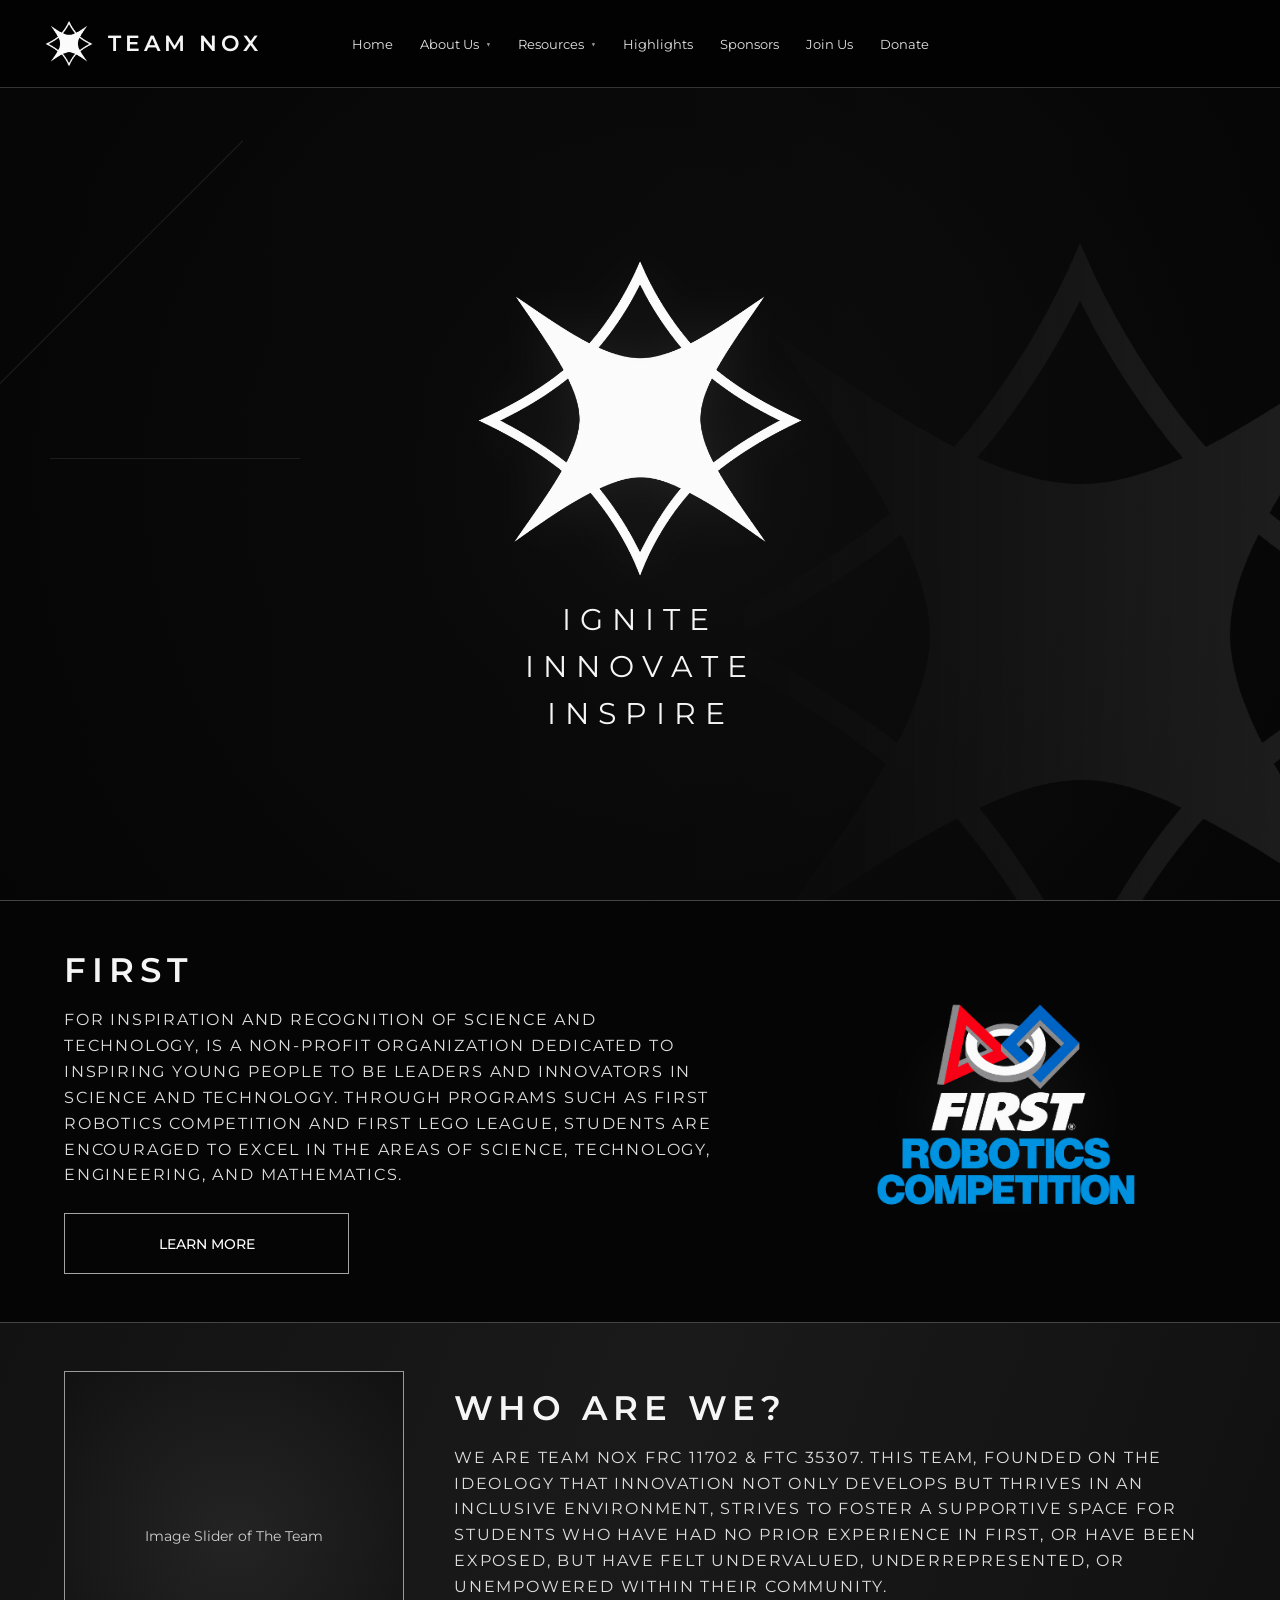
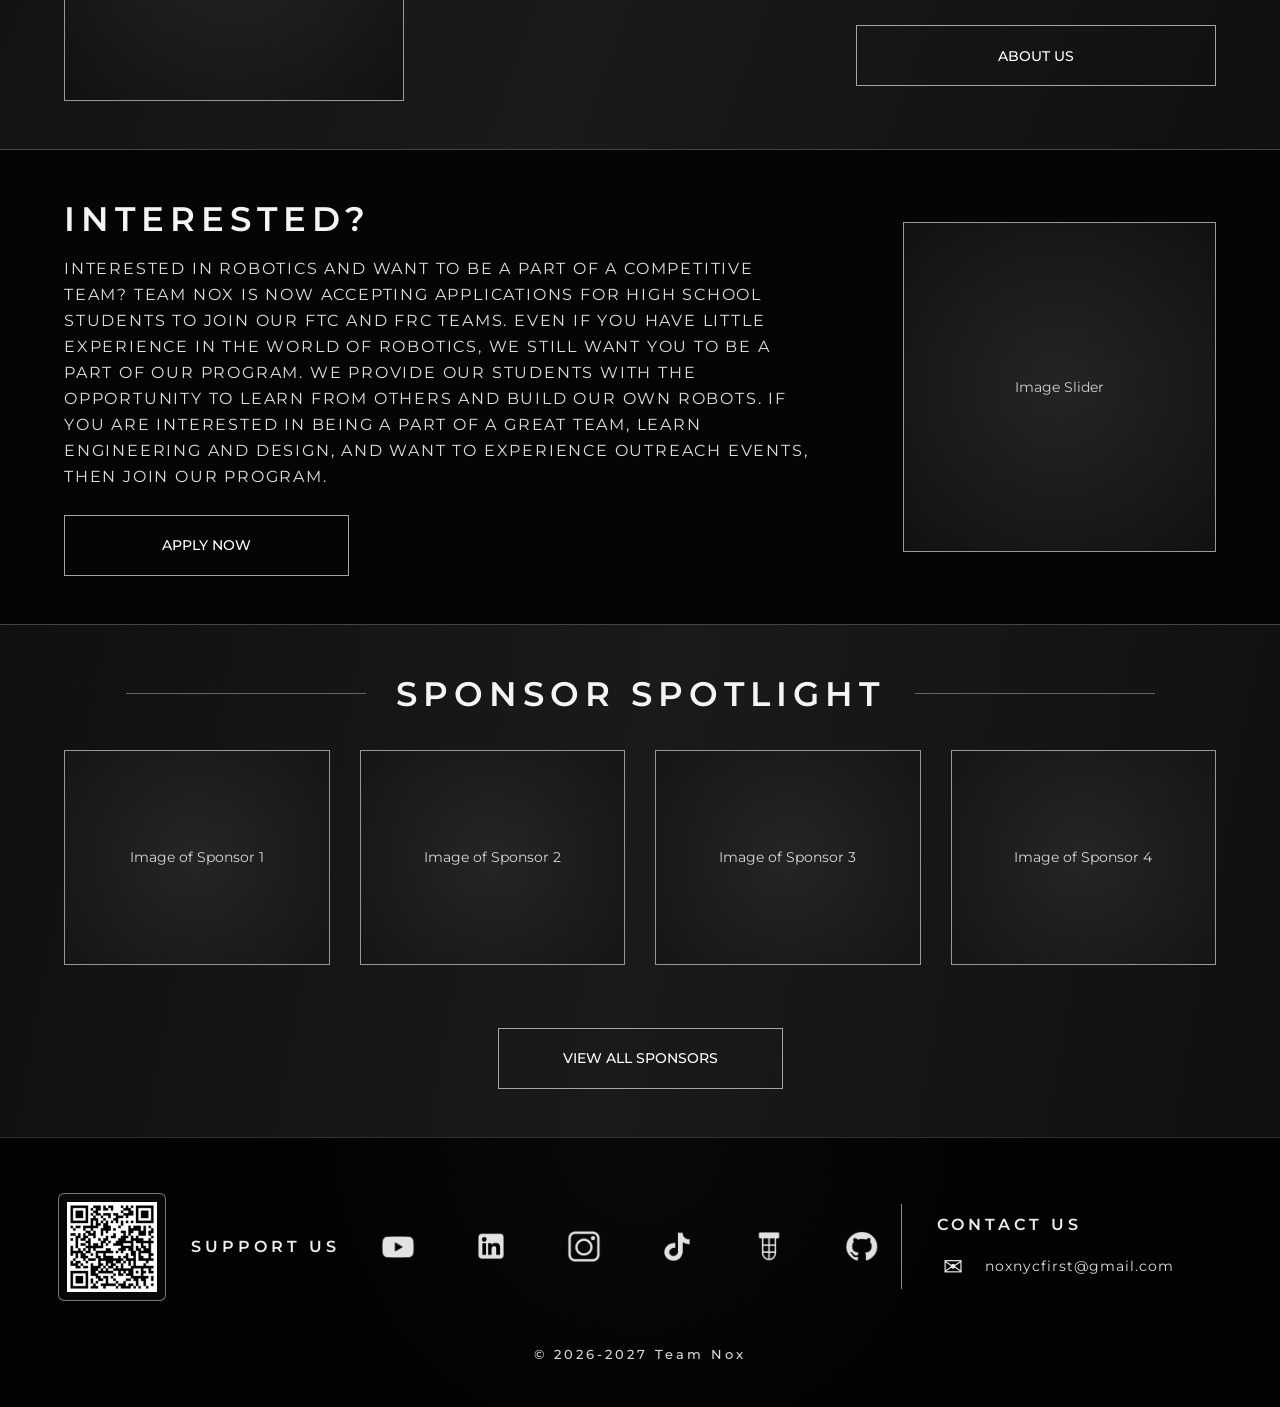
==== index.html @ bfe7b418 "Our Story Page added" ====
<!DOCTYPE html>
<html lang="en">

<head>

  <meta charset="UTF-8">

  <meta
    name="viewport"
    content="width=device-width, initial-scale=1.0"
  >

  <title>Team Nox</title>


  <!-- =========================
       FONT
  ========================== -->

  <link
    rel="preconnect"
    href="https://fonts.googleapis.com"
  >

  <link
    rel="preconnect"
    href="https://fonts.gstatic.com"
    crossorigin
  >

  <link
    href="https://fonts.googleapis.com/css2?family=Montserrat:wght@300;400;500;600;700&display=swap"
    rel="stylesheet"
  >


  <!-- =========================
       CSS
  ========================== -->

  <link
    rel="stylesheet"
    href="style.css"
  >

</head>


<body>


  <!-- =====================================================
       NAVBAR
  ====================================================== -->

  <header class="navbar">

    <a
      href="index.html"
      class="brand"
    >

      <img
        src="image/Nox Transparent Logo.png"
        alt="Team Nox Logo"
        class="nav-logo"
      >

      <span class="brand-name">
        TEAM NOX
      </span>

    </a>


    <nav class="nav-links">


      <a href="index.html">
        Home
      </a>


      <!-- ABOUT US -->

      <div class="nav-dropdown">

        <button
          class="dropdown-button"
          type="button"
        >

          About Us

          <span class="arrow">
            ▼
          </span>

        </button>


        <div class="dropdown-menu">

          <a href="About Us/founders.html">
            Meet the Founders
          </a>

          <a href="About Us/mentors.html">
            Meet the Mentors
          </a>

          <a href="About Us/story.html">
            Our Story
          </a>

          <a href="About Us/programs.html">
            Our Programs
          </a>

          <a href="About Us/divisions.html">
            Divisions
          </a>

        </div>

      </div>


      <!-- RESOURCES -->

      <div class="nav-dropdown">

        <button
          class="dropdown-button"
          type="button"
        >

          Resources

          <span class="arrow">
            ▼
          </span>

        </button>


        <div class="dropdown-menu">

          <a href="Resources/grant-tracker.html">
            Grant Tracker
          </a>

          <a href="Resources/sponsor-packet.html">
            Sponsor Packet
          </a>

          <a href="Resources/team-handbook.html">
            Team Handbook
          </a>

          <a href="Resources/team-forms.html">
            Team Forms
          </a>

          <a href="Resources/calendar.html">
            Calendar
          </a>

        </div>

      </div>


      <a href="#highlights">
        Highlights
      </a>

      <a href="Sponsor/sponsor.html">
        Sponsors
      </a>

      <a href="#join">
        Join Us
      </a>

      <a href="#donate">
        Donate
      </a>

    </nav>


    <div class="nav-spacer"></div>

  </header>



  <!-- =====================================================
       HERO
  ====================================================== -->

  <section class="hero">

    <div
      class="hero-lines hero-lines-left"
    ></div>


    <div class="hero-center">

      <img
        src="image/Nox Transparent Logo.png"
        alt="Team NOX"
        class="hero-logo"
      >


      <div class="hero-text">

        <span>
          IGNITE
        </span>

        <span>
          INNOVATE
        </span>

        <span>
          INSPIRE
        </span>

      </div>

    </div>


    <img
      src="image/Nox Transparent Logo.png"
      alt=""
      class="hero-watermark"
    >

  </section>



  <!-- =====================================================
       FIRST
  ====================================================== -->

  <section
    class="section first-section"
    id="resources"
  >

    <div class="section-inner">

      <div class="first-grid">


        <div class="section-content">

          <h2 class="section-title">
            FIRST
          </h2>


          <p class="section-copy">

            FOR INSPIRATION AND RECOGNITION OF SCIENCE AND TECHNOLOGY,
            IS A NON-PROFIT ORGANIZATION DEDICATED TO INSPIRING YOUNG
            PEOPLE TO BE LEADERS AND INNOVATORS IN SCIENCE AND TECHNOLOGY.
            THROUGH PROGRAMS SUCH AS FIRST ROBOTICS COMPETITION AND FIRST
            LEGO LEAGUE, STUDENTS ARE ENCOURAGED TO EXCEL IN THE AREAS OF
            SCIENCE, TECHNOLOGY, ENGINEERING, AND MATHEMATICS.

          </p>


          <a
            href="https://www.firstinspires.org"
            class="outline-button"
            target="_blank"
            rel="noopener noreferrer"
          >
            LEARN MORE
          </a>

        </div>


        <div class="first-logo-slideshow">

          <img
            src="image/FRC.png"
            alt="FIRST Robotics Competition"
            class="first-slide active"
          >

          <img
            src="image/FTC.png"
            alt="FIRST Tech Challenge"
            class="first-slide"
          >

        </div>


      </div>

    </div>

  </section>



  <!-- =====================================================
       WHO ARE WE
  ====================================================== -->

  <section
    class="section who-section"
    id="about"
  >

    <div class="section-inner">

      <div class="who-grid">


        <div class="image-placeholder">

          <span>
            Image Slider of The Team
          </span>

        </div>


        <div class="who-content">

          <h2 class="section-title">
            WHO ARE WE?
          </h2>


          <p class="section-copy">

            WE ARE TEAM NOX FRC 11702 & FTC 35307. THIS TEAM,
            FOUNDED ON THE IDEOLOGY THAT INNOVATION NOT ONLY DEVELOPS
            BUT THRIVES IN AN INCLUSIVE ENVIRONMENT, STRIVES TO FOSTER
            A SUPPORTIVE SPACE FOR STUDENTS WHO HAVE HAD NO PRIOR
            EXPERIENCE IN FIRST, OR HAVE BEEN EXPOSED, BUT HAVE FELT
            UNDERVALUED, UNDERREPRESENTED, OR UNEMPOWERED WITHIN THEIR
            COMMUNITY.

          </p>


          <a
            href="About Us/story.html"
            class="outline-button about-button"
          >
            ABOUT US
          </a>

        </div>


      </div>

    </div>

  </section>



  <!-- =====================================================
       INTERESTED
  ====================================================== -->

  <section
    class="section interested-section"
    id="join"
  >

    <div class="section-inner">

      <div class="interested-grid">


        <div class="interested-content">

          <h2 class="section-title">
            INTERESTED?
          </h2>


          <p class="section-copy">

            INTERESTED IN ROBOTICS AND WANT TO BE A PART OF A
            COMPETITIVE TEAM? TEAM NOX IS NOW ACCEPTING APPLICATIONS
            FOR HIGH SCHOOL STUDENTS TO JOIN OUR FTC AND FRC TEAMS.
            EVEN IF YOU HAVE LITTLE EXPERIENCE IN THE WORLD OF
            ROBOTICS, WE STILL WANT YOU TO BE A PART OF OUR PROGRAM.
            WE PROVIDE OUR STUDENTS WITH THE OPPORTUNITY TO LEARN FROM
            OTHERS AND BUILD OUR OWN ROBOTS. IF YOU ARE INTERESTED IN
            BEING A PART OF A GREAT TEAM, LEARN ENGINEERING AND DESIGN,
            AND WANT TO EXPERIENCE OUTREACH EVENTS, THEN JOIN OUR
            PROGRAM.

          </p>


          <a
  href="https://forms.gle/ervGAU6oZejsxP3p8"
  class="outline-button"
  target="_blank"
  rel="noopener noreferrer"
>
  APPLY NOW
</a>

        </div>


        <div class="image-placeholder">

          <span>
            Image Slider
          </span>

        </div>


      </div>

    </div>

  </section>



  <!-- =====================================================
       SPONSOR SPOTLIGHT
  ====================================================== -->

  <section
    class="section sponsors"
    id="sponsors"
  >

    <div class="section-inner">


      <div class="sponsor-heading">

        <span class="sponsor-line"></span>

        <h2>
          SPONSOR SPOTLIGHT
        </h2>

        <span class="sponsor-line"></span>

      </div>


      <div class="sponsor-grid">

        <div class="sponsor-card">
          Image of Sponsor 1
        </div>

        <div class="sponsor-card">
          Image of Sponsor 2
        </div>

        <div class="sponsor-card">
          Image of Sponsor 3
        </div>

        <div class="sponsor-card">
          Image of Sponsor 4
        </div>

      </div>


      <div
        style="
          display: flex;
          justify-content: center;
          margin-top: 38px;
        "
      >

        <a
          href="Sponsor/sponsor.html"
          class="outline-button"
        >
          VIEW ALL SPONSORS
        </a>

      </div>


    </div>

  </section>



  <!-- =====================================================
       FOOTER
  ====================================================== -->

  <footer class="site-footer">

    <div class="footer-main">


      <!-- SUPPORT US -->

      <div class="footer-support">

        <div class="footer-qr">

          <img
            src="image/SupportQR.png"
            alt="Support Team Nox QR Code"
          >

        </div>

        <span>
          SUPPORT US
        </span>

      </div>


      <!-- SOCIAL MEDIA -->

      <div class="footer-socials">

        <a
          href="https://www.youtube.com/@Nox11702"
          target="_blank"
          rel="noopener noreferrer"
          aria-label="YouTube"
        >
          <img
            src="image/Youtube.png"
            alt="YouTube"
          >
        </a>


        <a
          href="https://www.linkedin.com/company/team-nox/"
          target="_blank"
          rel="noopener noreferrer"
          aria-label="LinkedIn"
        >
          <img
            src="image/Linkedin.png"
            alt="LinkedIn"
          >
        </a>


        <a
          href="https://www.instagram.com/nox11702"
          target="_blank"
          rel="noopener noreferrer"
          aria-label="Instagram"
        >
          <img
            src="image/Instagram.png"
            alt="Instagram"
          >
        </a>


        <a
          href="https://www.tiktok.com/@teamnox11702"
          target="_blank"
          rel="noopener noreferrer"
          aria-label="TikTok"
        >
          <img
            src="image/TikTok.png"
            alt="TikTok"
          >
        </a>


        <a
          href="https://www.thebluealliance.com/"
          target="_blank"
          rel="noopener noreferrer"
          aria-label="The Blue Alliance"
        >
          <img
            src="image/TBA.png"
            alt="The Blue Alliance"
          >
        </a>


        <a
          href="https://github.com/Nox11702"
          target="_blank"
          rel="noopener noreferrer"
          aria-label="GitHub"
        >
          <img
            src="image/Github.png"
            alt="GitHub"
          >
        </a>

      </div>


      <!-- CONTACT -->

      <div class="footer-contact">

        <div class="footer-contact-line"></div>


        <div class="footer-contact-content">

          <h3>
            CONTACT US
          </h3>


          <a
            href="mailto:noxnycfirst@gmail.com"
          >

            <span class="footer-mail-icon">
              ✉
            </span>

            <span>
              noxnycfirst@gmail.com
            </span>

          </a>

        </div>

      </div>


    </div>


    <div class="footer-copyright">
      © 2026-2027 Team Nox
    </div>

  </footer>



  <!-- =====================================================
       JAVASCRIPT
  ====================================================== -->

  <script src="script.js"></script>


  <script>

    /* ==========================================
       FRC / FTC LOGO SLIDESHOW
    ========================================== */

    const firstSlides =
      document.querySelectorAll(
        ".first-slide"
      );

    let firstSlideIndex = 0;


    if (
      firstSlides.length > 1
    ) {

      setInterval(() => {

        firstSlides[
          firstSlideIndex
        ].classList.remove(
          "active"
        );


        firstSlideIndex =
          (
            firstSlideIndex + 1
          )
          %
          firstSlides.length;


        firstSlides[
          firstSlideIndex
        ].classList.add(
          "active"
        );

      }, 3000);

    }

  </script>


</body>

</html>
---- style.css ----
/* =========================================================
   GLOBAL
========================================================= */

* {
  margin: 0;
  padding: 0;
  box-sizing: border-box;
}

html {
  scroll-behavior: smooth;
}

body {
  background: #050505;
  color: #f5f5f5;
  font-family: "Montserrat", sans-serif;
  overflow-x: hidden;
}

a {
  color: inherit;
  text-decoration: none;
}

img {
  display: block;
  max-width: 100%;
}

:root {
  --black: #050505;
  --black-soft: #090909;
  --dark: #101010;
  --dark-gray: #171717;
  --gray: #2b2b2b;
  --gray-light: #9c9c9c;
  --border: #5b5b5b;
  --white: #f5f5f5;
}


/* =========================================================
   NAVBAR
========================================================= */

.navbar {
  width: 100%;
  height: 88px;

  display: grid;
  grid-template-columns: 1fr auto 1fr;

  align-items: center;

  padding: 0 45px;

  background: rgba(3, 3, 3, 0.96);

  border-bottom: 1px solid #343434;

  position: sticky;
  top: 0;

  z-index: 1000;

  backdrop-filter: blur(14px);
  -webkit-backdrop-filter: blur(14px);
}


/* Logo + Team NOX */

.brand {
  justify-self: start;

  display: flex;
  align-items: center;

  gap: 15px;
}

.nav-logo {
  width: 48px;
  height: 48px;

  object-fit: contain;
}

.brand-name {
  font-size: 22px;

  font-weight: 600;

  letter-spacing: 4px;

  white-space: nowrap;
}


/* Navigation */

.nav-links {
  justify-self: center;

  display: flex;
  align-items: center;
  justify-content: center;

  gap: 27px;

  height: 100%;
}

.nav-links > a {
  color: #e4e4e4;

  font-size: 13px;

  font-weight: 400;

  position: relative;

  white-space: nowrap;

  transition: color 0.25s ease;
}

.nav-links > a::after {
  content: "";

  position: absolute;

  left: 0;
  bottom: -9px;

  width: 0;
  height: 1px;

  background: #ffffff;

  transition: width 0.25s ease;
}

.nav-links > a:hover {
  color: #ffffff;
}

.nav-links > a:hover::after {
  width: 100%;
}

.arrow {
  margin-left: 3px;

  color: #999;

  font-size: 8px;

  display: inline-block;

  transition: transform 0.2s ease;
}


/* Keeps navbar centered */

.nav-spacer {
  justify-self: end;

  width: 180px;
}


/* =========================================================
   NAVBAR DROPDOWNS
========================================================= */

.nav-dropdown {
  height: 100%;

  position: relative;

  display: flex;
  align-items: center;
}

.dropdown-button {
  height: 100%;

  padding: 0;

  position: relative;

  display: flex;
  align-items: center;

  gap: 4px;

  border: none;

  background: none;

  color: #e4e4e4;

  font-family: "Montserrat", sans-serif;

  font-size: 13px;

  font-weight: 400;

  white-space: nowrap;

  cursor: pointer;

  transition: color 0.25s ease;
}

.dropdown-button::after {
  content: "";

  position: absolute;

  left: 0;
  bottom: 25px;

  width: 0;
  height: 1px;

  background: #ffffff;

  transition: width 0.25s ease;
}

.nav-dropdown:hover .dropdown-button {
  color: #ffffff;
}

.nav-dropdown:hover .dropdown-button::after {
  width: 100%;
}


/* Dropdown menu */

.dropdown-menu {
  min-width: 225px;

  padding: 8px;

  position: absolute;

  left: 50%;
  top: 100%;

  transform: translateX(-50%);

  opacity: 0;
  visibility: hidden;

  pointer-events: none;

  z-index: 3000;

  border:
    1px solid
    rgba(255, 255, 255, 0.13);

  background:
    rgba(7, 7, 7, 0.98);

  box-shadow:
    0 18px 45px
    rgba(0, 0, 0, 0.6);

  backdrop-filter: blur(16px);
  -webkit-backdrop-filter: blur(16px);

  transition:
    opacity 0.18s ease,
    visibility 0.18s ease;
}


/* Invisible hover bridge */

.dropdown-menu::before {
  content: "";

  position: absolute;

  left: 0;
  top: -12px;

  width: 100%;
  height: 12px;

  background: transparent;
}


/* Top accent line */

.dropdown-menu::after {
  content: "";

  position: absolute;

  left: 50%;
  top: -1px;

  transform: translateX(-50%);

  width: 45px;
  height: 1px;

  background:
    rgba(255, 255, 255, 0.75);
}


/* Dropdown links */

.dropdown-menu a {
  width: 100%;
  min-height: 43px;

  padding: 0 16px;

  position: relative;

  display: flex;
  align-items: center;

  color: #bdbdbd;

  font-size: 12px;

  font-weight: 400;

  letter-spacing: 0.25px;

  white-space: nowrap;

  transition:
    color 0.2s ease,
    background 0.2s ease,
    padding-left 0.2s ease;
}

.dropdown-menu a::after {
  display: none;
}

.dropdown-menu a:hover {
  color: #ffffff;

  background:
    rgba(255, 255, 255, 0.065);

  padding-left: 20px;
}

.nav-dropdown:hover .dropdown-menu,
.nav-dropdown:focus-within .dropdown-menu {
  opacity: 1;
  visibility: visible;

  pointer-events: auto;
}

.nav-dropdown:hover .arrow,
.nav-dropdown:focus-within .arrow {
  transform: rotate(180deg);
}


/* =========================================================
   HOMEPAGE HERO
========================================================= */

.hero {
  width: 100%;

  min-height:
    calc(100svh - 88px);

  position: relative;

  display: flex;
  align-items: center;
  justify-content: center;

  overflow: hidden;

  background:
    radial-gradient(
      circle at 52% 48%,
      rgba(32, 32, 32, 0.34) 0%,
      rgba(18, 18, 18, 0.24) 28%,
      rgba(9, 9, 9, 0.72) 60%,
      #050505 100%
    ),
    linear-gradient(
      90deg,
      #050505 0%,
      #080808 48%,
      #0a0a0a 72%,
      #060606 100%
    );
}


/* Technical grid */

.hero::before {
  content: "";

  position: absolute;
  inset: 0;

  background-image:
    linear-gradient(
      rgba(255, 255, 255, 0.012) 1px,
      transparent 1px
    ),
    linear-gradient(
      90deg,
      rgba(255, 255, 255, 0.012) 1px,
      transparent 1px
    );

  background-size:
    80px 80px;

  opacity: 0.18;

  pointer-events: none;
}


/* Left technical lines */

.hero-lines-left {
  width: 390px;
  height: 350px;

  position: absolute;

  left: 0;
  top: 100px;

  opacity: 0.45;
}

.hero-lines-left::before {
  content: "";

  width: 390px;
  height: 1px;

  position: absolute;

  left: -90px;
  top: 90px;

  background: #3b3b3b;

  transform: rotate(-45deg);
}

.hero-lines-left::after {
  content: "";

  width: 250px;
  height: 1px;

  position: absolute;

  left: 50px;
  top: 270px;

  background: #393939;
}


/* Center hero */

.hero-center {
  position: relative;

  z-index: 10;

  display: flex;

  flex-direction: column;

  align-items: center;
  justify-content: center;
}

.hero-logo {
  width: 330px;
  height: 330px;

  margin-bottom: 15px;

  object-fit: contain;

  filter:
    drop-shadow(
      0 0 25px
      rgba(255, 255, 255, 0.08)
    );
}

.hero-text {
  display: flex;

  flex-direction: column;

  align-items: center;

  gap: 10px;

  font-size: 30px;

  font-weight: 400;

  letter-spacing: 9px;
}


/* Giant watermark */

.hero-watermark {
  width: 820px;

  position: absolute;

  right: -210px;
  bottom: -150px;

  opacity: 0.12;

  pointer-events: none;

  filter: brightness(0.78);

  -webkit-mask-image:
    linear-gradient(
      to right,
      transparent 0%,
      rgba(0, 0, 0, 0.06) 12%,
      rgba(0, 0, 0, 0.18) 25%,
      rgba(0, 0, 0, 0.42) 40%,
      rgba(0, 0, 0, 0.72) 58%,
      black 78%,
      black 100%
    );

  mask-image:
    linear-gradient(
      to right,
      transparent 0%,
      rgba(0, 0, 0, 0.06) 12%,
      rgba(0, 0, 0, 0.18) 25%,
      rgba(0, 0, 0, 0.42) 40%,
      rgba(0, 0, 0, 0.72) 58%,
      black 78%,
      black 100%
    );

  -webkit-mask-repeat: no-repeat;
  mask-repeat: no-repeat;

  -webkit-mask-size: 100% 100%;
  mask-size: 100% 100%;
}


/* =========================================================
   COMMON SECTIONS
========================================================= */

.section {
  width: 100%;

  border-top:
    1px solid
    #444;
}

.section-inner {
  width:
    min(1280px, 90%);

  margin: auto;

  padding:
    48px 0;
}

.section-title {
  margin-bottom: 16px;

  font-size: 34px;

  font-weight: 600;

  letter-spacing: 6px;
}

.section-copy {
  color: #dedede;

  font-size: 16px;

  line-height: 1.62;

  letter-spacing: 1.8px;

  font-weight: 400;

  text-transform: uppercase;
}


/* =========================================================
   BUTTONS
========================================================= */

.outline-button {
  width: 285px;
  height: 61px;

  margin-top: 25px;

  display: flex;
  align-items: center;
  justify-content: center;

  border:
    1px solid
    #a4a4a4;

  color: #ffffff;

  font-size: 14px;

  font-weight: 500;

  transition:
    background 0.3s ease,
    color 0.3s ease,
    border 0.3s ease;
}

.outline-button:hover {
  background: #f5f5f5;

  color: #050505;

  border-color: #f5f5f5;
}


/* =========================================================
   IMAGE PLACEHOLDERS
========================================================= */

.image-placeholder {
  min-height: 330px;

  padding: 25px;

  display: flex;
  align-items: center;
  justify-content: center;

  border:
    1px solid
    #999;

  background:
    radial-gradient(
      circle at center,
      #242424 0%,
      #1a1a1a 55%,
      #111111 100%
    );

  color: #cfcfcf;

  text-align: center;

  font-size: 14px;

  transition:
    transform 0.3s ease,
    border-color 0.3s ease;
}

.image-placeholder:hover {
  transform:
    translateY(-3px);

  border-color: #d5d5d5;
}


/* =========================================================
   FIRST SECTION
========================================================= */

.first-section {
  background: #050505;
}

.first-grid {
  display: grid;

  grid-template-columns:
    1.75fr
    0.65fr;

  align-items: center;

  gap: 80px;
}


/* FRC / FTC slideshow */

.first-logo-slideshow {
  width: 420px;
  max-width: 100%;
  height: 260px;

  position: relative;

  display: flex;
  align-items: center;
  justify-content: center;

  overflow: hidden;
}

.first-slide {
  width: 100%;
  height: 100%;

  position: absolute;
  inset: 0;

  object-fit: contain;

  opacity: 0;

  transform:
    scale(0.94)
    translateY(8px);

  filter: blur(3px);

  transition:
    opacity 0.9s ease,
    transform 0.9s
      cubic-bezier(0.22, 1, 0.36, 1),
    filter 0.9s ease;
}

.first-slide.active {
  opacity: 1;

  transform:
    scale(1)
    translateY(0);

  filter: blur(0);
}


/* Slideshow glow */

.first-logo-slideshow::before {
  content: "";

  width: 65%;
  height: 65%;

  position: absolute;

  left: 50%;
  top: 50%;

  transform:
    translate(-50%, -50%);

  border-radius: 50%;

  background:
    radial-gradient(
      circle,
      rgba(255, 255, 255, 0.07),
      transparent 70%
    );

  filter: blur(25px);

  pointer-events: none;
}


/* =========================================================
   WHO ARE WE
========================================================= */

.who-section {
  background:
    linear-gradient(
      110deg,
      #121212 0%,
      #1a1a1a 48%,
      #101010 100%
    );
}

.who-grid {
  display: grid;

  grid-template-columns:
    340px
    1fr;

  align-items: center;

  gap: 50px;
}

.about-button {
  width: 360px;

  margin-left: auto;
}


/* =========================================================
   INTERESTED
========================================================= */

.interested-section {
  background: #050505;
}

.interested-grid {
  display: grid;

  grid-template-columns:
    1.7fr
    0.7fr;

  align-items: center;

  gap: 80px;
}

.interested-content {
  max-width: 850px;
}


/* =========================================================
   HOMEPAGE SPONSORS
========================================================= */

.sponsors {
  background:
    linear-gradient(
      100deg,
      #101010 0%,
      #1a1a1a 50%,
      #101010 100%
    );
}

.sponsor-heading {
  margin-bottom: 35px;

  display: flex;
  align-items: center;
  justify-content: center;

  gap: 30px;
}

.sponsor-heading h2 {
  font-size: 34px;

  font-weight: 600;

  letter-spacing: 6px;

  text-align: center;

  white-space: nowrap;
}

.sponsor-line {
  width: 240px;
  height: 1px;

  background: #666;
}

.sponsor-grid {
  display: grid;

  grid-template-columns:
    repeat(4, 1fr);

  gap: 30px;
}

.sponsor-card {
  height: 215px;

  display: flex;
  align-items: center;
  justify-content: center;

  border:
    1px solid
    #989898;

  background:
    radial-gradient(
      circle at center,
      #252525,
      #151515
    );

  color: #d6d6d6;

  font-size: 14px;

  transition:
    transform 0.3s ease,
    background 0.3s ease,
    border-color 0.3s ease;
}

.sponsor-card:hover {
  transform:
    translateY(-5px);

  background: #242424;

  border-color: #ffffff;
}


/* =========================================================
   TEAM NOX FOOTER
========================================================= */

.site-footer {
  width: 100%;

  min-height: 270px;

  padding:
    34px
    4.5%
    24px;

  position: relative;

  display: block;

  overflow: hidden;

  border-top:
    1px solid
    rgba(255, 255, 255, 0.18);

  background:
    radial-gradient(
      circle at 50% 0%,
      rgba(255, 255, 255, 0.025),
      transparent 48%
    ),
    #030303;
}


/* Main footer row */

.footer-main {
  width: 100%;

  min-height: 150px;

  display: grid;

  grid-template-columns:
    minmax(230px, 1fr)
    minmax(460px, 1.8fr)
    minmax(300px, 1fr);

  align-items: center;

  gap: 40px;
}


/* =========================================================
   FOOTER SUPPORT
========================================================= */

.footer-support {
  min-width: 0;

  display: flex;
  align-items: center;

  gap: 25px;
}

.footer-qr {
  width: 108px;
  height: 108px;

  flex: 0 0 108px;

  padding: 8px;

  display: flex;
  align-items: center;
  justify-content: center;

  overflow: hidden;

  border:
    1px solid
    rgba(255, 255, 255, 0.45);

  border-radius: 6px;

  background: #080808;
}

.footer-qr img {
  width: 100% !important;
  height: 100% !important;

  max-width: 100% !important;

  object-fit: contain !important;

  display: block;
}

.footer-support > span {
  color: #ededed;

  font-family:
    "Montserrat",
    sans-serif;

  font-size: 16px;

  font-weight: 600;

  letter-spacing: 4px;

  white-space: nowrap;
}


/* =========================================================
   FOOTER SOCIAL MEDIA
========================================================= */

.footer-socials {
  width: 100%;

  display: flex;
  align-items: center;
  justify-content: center;

  gap:
    clamp(
      28px,
      3.5vw,
      65px
    );
}

.footer-socials a {
  width: 48px;
  height: 48px;

  flex: 0 0 48px;

  display: flex;
  align-items: center;
  justify-content: center;

  overflow: visible;

  opacity: 0.9;

  transition:
    transform 0.25s ease,
    opacity 0.25s ease,
    filter 0.25s ease;
}


/*
   IMPORTANT:
   Forces every social-media PNG to remain small.
*/

.footer-socials a img {
  width: 34px !important;
  height: 34px !important;

  max-width: 34px !important;
  max-height: 34px !important;

  object-fit: contain !important;

  display: block !important;
}

.footer-socials a:hover {
  transform:
    translateY(-5px)
    scale(1.08);

  opacity: 1;

  filter:
    drop-shadow(
      0 0 9px
      rgba(255, 255, 255, 0.2)
    );
}


/* =========================================================
   FOOTER CONTACT
========================================================= */

.footer-contact {
  min-width: 0;

  display: flex;
  align-items: center;
  justify-content: flex-end;

  gap: 35px;
}

.footer-contact-line {
  width: 1px;
  height: 85px;

  flex-shrink: 0;

  background:
    rgba(255, 255, 255, 0.55);
}

.footer-contact-content {
  min-width: 285px;
}

.footer-contact-content h3 {
  margin:
    0
    0
    20px;

  color: #ededed;

  font-family:
    "Montserrat",
    sans-serif;

  font-size: 16px;

  font-weight: 600;

  letter-spacing: 4px;
}

.footer-contact-content a {
  display: flex;
  align-items: center;

  gap: 16px;

  color: #dedede;

  font-family:
    "Montserrat",
    sans-serif;

  font-size: 14px;

  font-weight: 400;

  letter-spacing: 1px;

  transition:
    color 0.25s ease;
}

.footer-contact-content a:hover {
  color: #ffffff;
}

.footer-mail-icon {
  width: 32px;
  height: 24px;

  flex-shrink: 0;

  display: flex;
  align-items: center;
  justify-content: center;

  color: #eeeeee;

  font-size: 24px;
}


/* =========================================================
   FOOTER COPYRIGHT
========================================================= */

.footer-copyright {
  width: 100%;

  margin-top: 24px;

  color: #d8d8d8;

  text-align: center;

  font-family:
    "Montserrat",
    sans-serif;

  font-size: 13px;

  font-weight: 500;

  letter-spacing: 3px;
}


/* =========================================================
   SAFETY RULE FOR OLD SOCIAL HTML
   Prevents giant images if an old footer remains somewhere.
========================================================= */

.site-footer .socials {
  display: flex;
  align-items: center;
  justify-content: center;

  gap: 35px;
}

.site-footer .social {
  width: 48px;
  height: 48px;

  display: flex;
  align-items: center;
  justify-content: center;
}

.site-footer .social-icon,
.site-footer .social img,
.site-footer .socials img {
  width: 34px !important;
  height: 34px !important;

  max-width: 34px !important;
  max-height: 34px !important;

  object-fit: contain !important;
}


/* =========================================================
   SCROLL ANIMATION
========================================================= */

.section-inner {
  opacity: 0;

  transform:
    translateY(20px);

  transition:
    opacity 0.7s ease,
    transform 0.7s ease;
}

.section-inner.visible {
  opacity: 1;

  transform:
    translateY(0);
}


/* =========================================================
   TABLET
========================================================= */

@media (max-width: 1200px) {

  .footer-main {
    grid-template-columns:
      1fr
      1.4fr
      1fr;

    gap: 25px;
  }

  .footer-socials {
    gap: 24px;
  }

  .footer-socials a {
    width: 44px;
    height: 44px;

    flex-basis: 44px;
  }

  .footer-socials a img {
    width: 31px !important;
    height: 31px !important;

    max-width: 31px !important;
    max-height: 31px !important;
  }

  .footer-contact-content {
    min-width: 220px;
  }

  .footer-contact-content a {
    font-size: 12px;
  }

}


@media (max-width: 1100px) {

  .navbar {
    padding:
      0 25px;
  }

  .nav-links {
    gap: 16px;
  }

  .nav-links > a,
  .dropdown-button {
    font-size: 11px;
  }

  .brand-name {
    font-size: 18px;

    letter-spacing: 2px;
  }

  .nav-logo {
    width: 42px;
    height: 42px;
  }

  .nav-spacer {
    width: 140px;
  }

  .dropdown-menu {
    min-width: 205px;
  }

  .first-grid,
  .interested-grid {
    gap: 45px;
  }

  .who-grid {
    grid-template-columns:
      280px
      1fr;
  }

  .sponsor-grid {
    grid-template-columns:
      repeat(2, 1fr);
  }

}


/* =========================================================
   MOBILE
========================================================= */

@media (max-width: 800px) {

  /* NAVBAR */

  .navbar {
    height: auto;

    min-height: 90px;

    padding:
      16px 20px;

    display: flex;

    flex-direction: column;

    gap: 15px;
  }

  .brand {
    justify-self: auto;
  }

  .nav-links {
    width: 100%;

    height: auto;

    flex-wrap: wrap;

    gap:
      12px 18px;
  }

  .nav-dropdown {
    height: auto;
  }

  .dropdown-button {
    height: auto;

    padding:
      5px 0;
  }

  .dropdown-menu {
    top:
      calc(100% + 5px);
  }

  .nav-spacer {
    display: none;
  }


  /* HERO */

  .hero {
    width: 100%;

    min-height:
      calc(100svh - 90px);

    position: relative;

    display: flex;
    align-items: center;
    justify-content: center;

    overflow: hidden;

    background:
      radial-gradient(
        circle at 76% 60%,
        #181818 0%,
        #101010 30%,
        #090909 58%,
        #050505 100%
      );
  }

  .hero-logo {
    width: 240px;
    height: 240px;
  }

  .hero-text {
    font-size: 24px;

    letter-spacing: 6px;
  }

  .hero-watermark {
    width: 470px;

    right: -290px;
    bottom: -80px;
  }


  /* GENERAL SECTIONS */

  .first-grid,
  .who-grid,
  .interested-grid {
    grid-template-columns:
      1fr;
  }

  .section-title {
    font-size: 28px;
  }

  .section-copy {
    font-size: 13px;

    line-height: 1.7;
  }

  .image-placeholder {
    min-height: 260px;
  }

  .about-button {
    width: 285px;

    margin-left: 0;
  }


  /* FIRST SLIDESHOW */

  .first-logo-slideshow {
    width: 300px;
    height: 200px;

    margin:
      0 auto;
  }


  /* SPONSORS */

  .sponsor-grid {
    grid-template-columns:
      1fr
      1fr;
  }

  .sponsor-heading {
    gap: 15px;
  }

  .sponsor-line {
    width: 60px;
  }

  .sponsor-heading h2 {
    font-size: 21px;

    letter-spacing: 5px;
  }


  /* FOOTER */

  .site-footer {
    min-height: auto;

    padding:
      45px
      6%
      28px;
  }

  .footer-main {
    grid-template-columns:
      1fr;

    gap: 42px;

    text-align: center;
  }

  .footer-support {
    justify-content: center;
  }

  .footer-qr {
    width: 96px;
    height: 96px;

    flex-basis: 96px;
  }

  .footer-socials {
    flex-wrap: wrap;

    gap: 25px;
  }

  .footer-socials a {
    width: 44px;
    height: 44px;

    flex-basis: 44px;
  }

  .footer-socials a img {
    width: 31px !important;
    height: 31px !important;

    max-width: 31px !important;
    max-height: 31px !important;
  }

  .footer-contact {
    justify-content: center;
  }

  .footer-contact-line {
    display: none;
  }

  .footer-contact-content {
    min-width: 0;
  }

  .footer-contact-content h3 {
    text-align: center;
  }

  .footer-contact-content a {
    justify-content: center;

    text-align: center;
  }

  .footer-copyright {
    margin-top: 45px;
  }

}


/* =========================================================
   SMALL MOBILE
========================================================= */

@media (max-width: 500px) {

  .hero {
    min-height:
      calc(100svh - 90px);
  }

  .hero-logo {
    width: 190px;
    height: 190px;
  }

  .hero-text {
    font-size: 19px;

    letter-spacing: 5px;
  }

  .section-inner {
    width: 88%;
  }

  .section-title {
    font-size: 25px;

    letter-spacing: 4px;
  }

  .outline-button,
  .about-button {
    width: 100%;
  }

  .sponsor-grid {
    grid-template-columns:
      1fr;
  }

  .sponsor-line {
    display: none;
  }

  .footer-support {
    flex-direction: column;

    gap: 18px;
  }

  .footer-support > span {
    font-size: 14px;

    letter-spacing: 3px;
  }

  .footer-socials {
    gap: 18px;
  }

  .footer-contact-content h3 {
    font-size: 14px;

    letter-spacing: 3px;
  }

  .footer-contact-content a {
    font-size: 11px;
  }

  .footer-copyright {
    font-size: 11px;

    letter-spacing: 2px;
  }

}
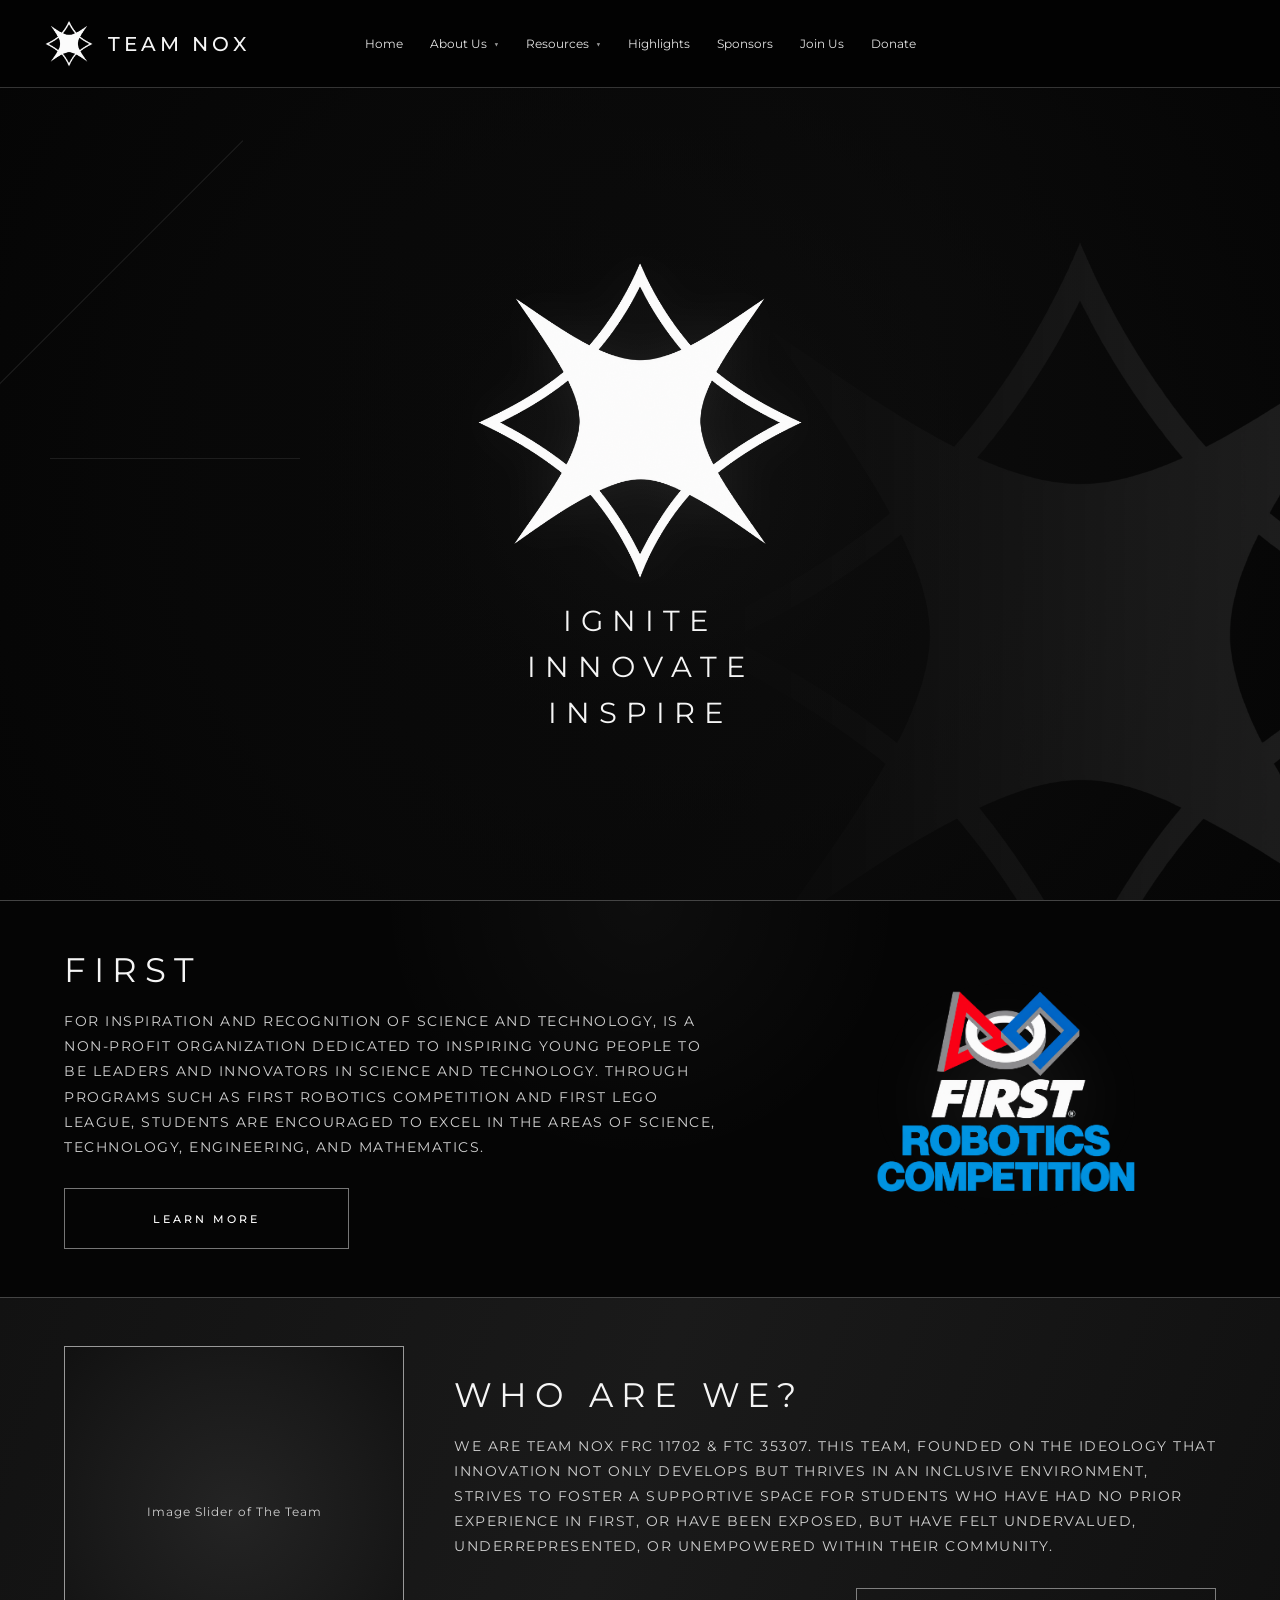
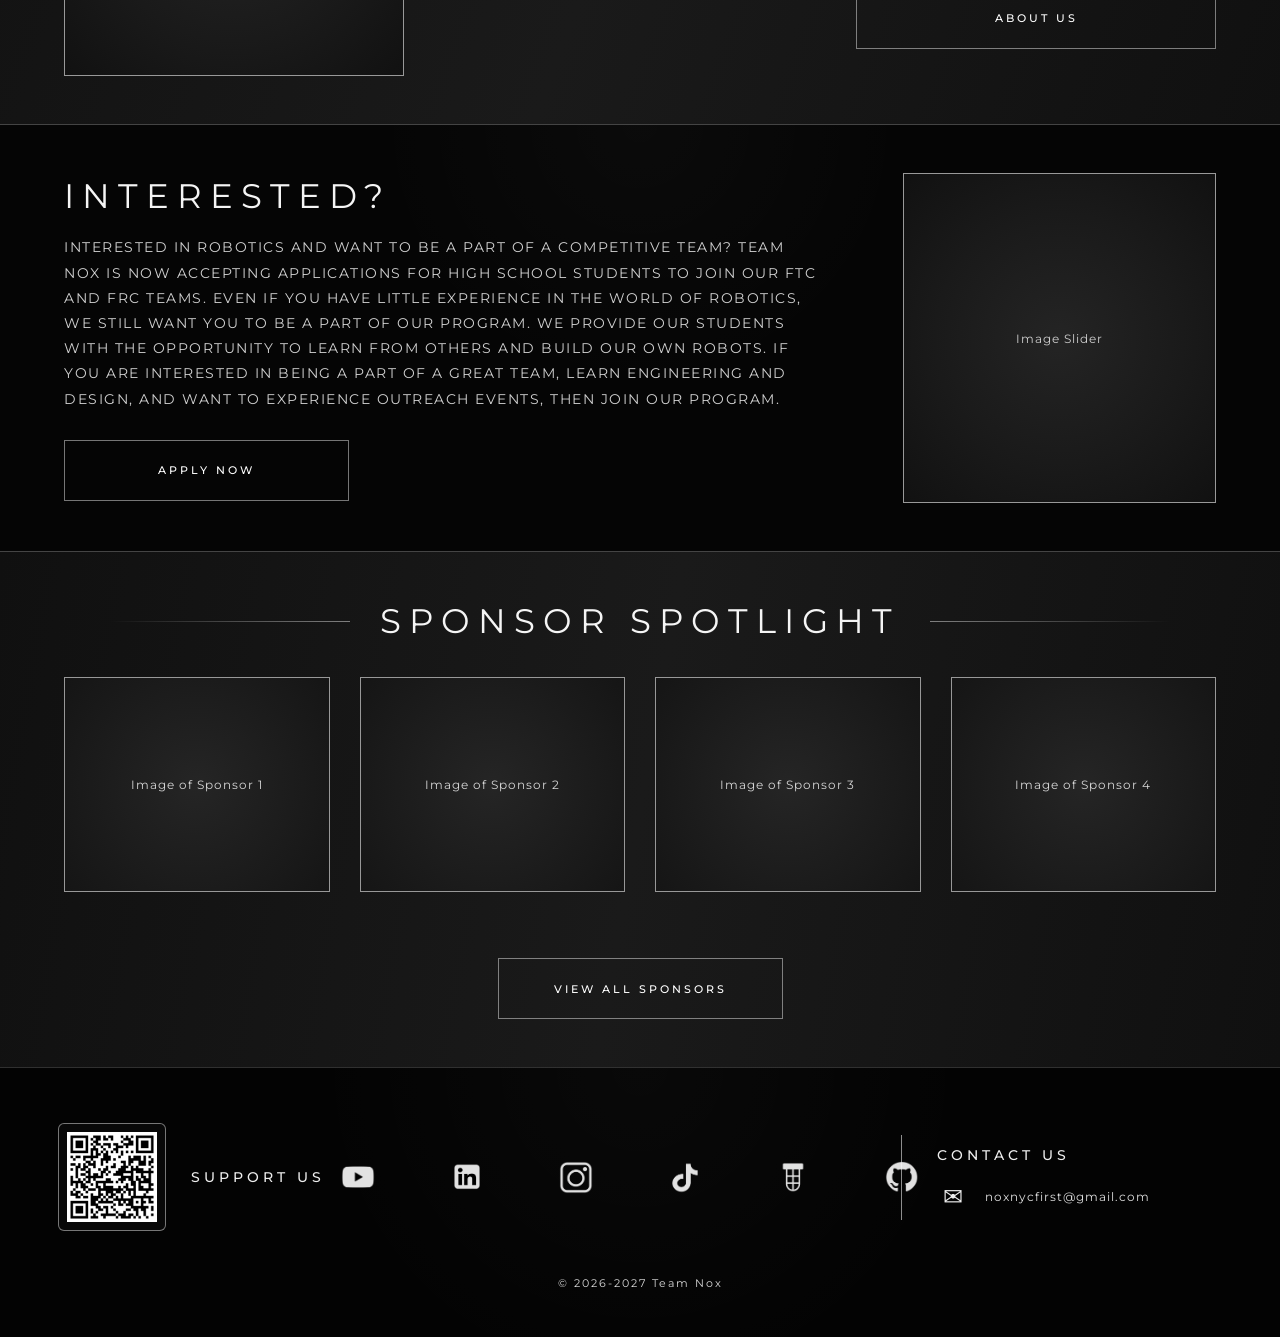
==== commit 60d86d75: "Updated Navbar" ====
--- a/index.html
+++ b/index.html
@@ -130,45 +130,32 @@
 
       <div class="nav-dropdown">
 
-        <button
-          class="dropdown-button"
-          type="button"
-        >
-
-          Resources
-
-          <span class="arrow">
-            ▼
-          </span>
-
-        </button>
-
-
-        <div class="dropdown-menu">
-
-          <a href="Resources/grant-tracker.html">
-            Grant Tracker
-          </a>
-
-          <a href="Resources/sponsor-packet.html">
-            Sponsor Packet
-          </a>
-
-          <a href="Resources/team-handbook.html">
-            Team Handbook
-          </a>
-
-          <a href="Resources/team-forms.html">
-            Team Forms
-          </a>
-
-          <a href="Resources/calendar.html">
-            Calendar
-          </a>
-
-        </div>
-
-      </div>
+  <button class="dropdown-button">
+    Resources
+    <span class="arrow">▼</span>
+  </button>
+
+  <div class="dropdown-menu">
+
+    <a href="../Resources/calendar.html">
+      Calendar
+    </a>
+
+    <a href="../Sponsor/sponsor-packet.html">
+      Sponsor Packet
+    </a>
+
+    <a href="../Resources/team-forms.html">
+      Team Forms
+    </a>
+
+    <a href="../Resources/team-handbook.html">
+      Team Handbook
+    </a>
+
+  </div>
+
+</div>
 
 
       <a href="#highlights">
--- a/style.css
+++ b/style.css
@@ -15,7 +15,9 @@
 body {
   background: #050505;
   color: #f5f5f5;
+
   font-family: "Montserrat", sans-serif;
+
   overflow-x: hidden;
 }
 
@@ -41,6 +43,7 @@
 }
 
 
+
 /* =========================================================
    NAVBAR
 ========================================================= */
@@ -70,7 +73,7 @@
 }
 
 
-/* Logo + Team NOX */
+/* LOGO + TEAM NOX */
 
 .brand {
   justify-self: start;
@@ -89,9 +92,11 @@
 }
 
 .brand-name {
-  font-size: 22px;
-
-  font-weight: 600;
+  font-family: "Montserrat", sans-serif;
+
+  font-size: 20px;
+
+  font-weight: 500;
 
   letter-spacing: 4px;
 
@@ -99,7 +104,10 @@
 }
 
 
-/* Navigation */
+
+/* =========================================================
+   NAVIGATION
+========================================================= */
 
 .nav-links {
   justify-self: center;
@@ -114,13 +122,15 @@
 }
 
 .nav-links > a {
+  position: relative;
+
   color: #e4e4e4;
 
-  font-size: 13px;
+  font-family: "Montserrat", sans-serif;
+
+  font-size: 12px;
 
   font-weight: 400;
-
-  position: relative;
 
   white-space: nowrap;
 
@@ -138,13 +148,13 @@
   width: 0;
   height: 1px;
 
-  background: #ffffff;
+  background: #fff;
 
   transition: width 0.25s ease;
 }
 
 .nav-links > a:hover {
-  color: #ffffff;
+  color: #fff;
 }
 
 .nav-links > a:hover::after {
@@ -163,9 +173,6 @@
   transition: transform 0.2s ease;
 }
 
-
-/* Keeps navbar centered */
-
 .nav-spacer {
   justify-self: end;
 
@@ -173,6 +180,7 @@
 }
 
 
+
 /* =========================================================
    NAVBAR DROPDOWNS
 ========================================================= */
@@ -206,7 +214,7 @@
 
   font-family: "Montserrat", sans-serif;
 
-  font-size: 13px;
+  font-size: 12px;
 
   font-weight: 400;
 
@@ -228,13 +236,13 @@
   width: 0;
   height: 1px;
 
-  background: #ffffff;
+  background: #fff;
 
   transition: width 0.25s ease;
 }
 
 .nav-dropdown:hover .dropdown-button {
-  color: #ffffff;
+  color: #fff;
 }
 
 .nav-dropdown:hover .dropdown-button::after {
@@ -242,7 +250,7 @@
 }
 
 
-/* Dropdown menu */
+/* DROPDOWN MENU */
 
 .dropdown-menu {
   min-width: 225px;
@@ -267,8 +275,7 @@
     1px solid
     rgba(255, 255, 255, 0.13);
 
-  background:
-    rgba(7, 7, 7, 0.98);
+  background: rgba(7, 7, 7, 0.98);
 
   box-shadow:
     0 18px 45px
@@ -282,9 +289,6 @@
     visibility 0.18s ease;
 }
 
-
-/* Invisible hover bridge */
-
 .dropdown-menu::before {
   content: "";
 
@@ -299,9 +303,6 @@
   background: transparent;
 }
 
-
-/* Top accent line */
-
 .dropdown-menu::after {
   content: "";
 
@@ -318,9 +319,6 @@
   background:
     rgba(255, 255, 255, 0.75);
 }
-
-
-/* Dropdown links */
 
 .dropdown-menu a {
   width: 100%;
@@ -335,11 +333,13 @@
 
   color: #bdbdbd;
 
-  font-size: 12px;
+  font-family: "Montserrat", sans-serif;
+
+  font-size: 11px;
 
   font-weight: 400;
 
-  letter-spacing: 0.25px;
+  letter-spacing: 0.3px;
 
   white-space: nowrap;
 
@@ -354,7 +354,7 @@
 }
 
 .dropdown-menu a:hover {
-  color: #ffffff;
+  color: #fff;
 
   background:
     rgba(255, 255, 255, 0.065);
@@ -376,6 +376,7 @@
 }
 
 
+
 /* =========================================================
    HOMEPAGE HERO
 ========================================================= */
@@ -383,8 +384,7 @@
 .hero {
   width: 100%;
 
-  min-height:
-    calc(100svh - 88px);
+  min-height: calc(100svh - 88px);
 
   position: relative;
 
@@ -412,7 +412,7 @@
 }
 
 
-/* Technical grid */
+/* TECHNICAL GRID */
 
 .hero::before {
   content: "";
@@ -431,8 +431,7 @@
       transparent 1px
     );
 
-  background-size:
-    80px 80px;
+  background-size: 80px 80px;
 
   opacity: 0.18;
 
@@ -440,7 +439,7 @@
 }
 
 
-/* Left technical lines */
+/* LEFT TECHNICAL LINES */
 
 .hero-lines-left {
   width: 390px;
@@ -485,7 +484,7 @@
 }
 
 
-/* Center hero */
+/* CENTER HERO */
 
 .hero-center {
   position: relative;
@@ -522,9 +521,13 @@
 
   align-items: center;
 
-  gap: 10px;
-
-  font-size: 30px;
+  gap: 11px;
+
+  color: #f5f5f5;
+
+  font-family: "Montserrat", sans-serif;
+
+  font-size: 29px;
 
   font-weight: 400;
 
@@ -532,7 +535,7 @@
 }
 
 
-/* Giant watermark */
+/* GIANT WATERMARK */
 
 .hero-watermark {
   width: 820px;
@@ -580,6 +583,7 @@
 }
 
 
+
 /* =========================================================
    COMMON SECTIONS
 ========================================================= */
@@ -587,39 +591,47 @@
 .section {
   width: 100%;
 
-  border-top:
-    1px solid
-    #444;
+  border-top: 1px solid #444;
 }
 
 .section-inner {
-  width:
-    min(1280px, 90%);
+  width: min(1280px, 90%);
 
   margin: auto;
 
-  padding:
-    48px 0;
-}
+  padding: 48px 0;
+}
+
+
+/* SECTION TITLES — TECHNICAL STYLE */
 
 .section-title {
-  margin-bottom: 16px;
+  margin-bottom: 18px;
+
+  color: #f5f5f5;
+
+  font-family: "Montserrat", sans-serif;
 
   font-size: 34px;
 
-  font-weight: 600;
-
-  letter-spacing: 6px;
-}
+  font-weight: 400;
+
+  letter-spacing: 8px;
+}
+
+
+/* BODY COPY */
 
 .section-copy {
-  color: #dedede;
-
-  font-size: 16px;
-
-  line-height: 1.62;
-
-  letter-spacing: 1.8px;
+  color: #d0d0d0;
+
+  font-family: "Montserrat", sans-serif;
+
+  font-size: 14px;
+
+  line-height: 1.8;
+
+  letter-spacing: 1.5px;
 
   font-weight: 400;
 
@@ -627,15 +639,17 @@
 }
 
 
+
 /* =========================================================
    BUTTONS
+   MATCH TECHNICAL "LEARN MORE"
 ========================================================= */
 
 .outline-button {
   width: 285px;
   height: 61px;
 
-  margin-top: 25px;
+  margin-top: 28px;
 
   display: flex;
   align-items: center;
@@ -643,18 +657,26 @@
 
   border:
     1px solid
-    #a4a4a4;
-
-  color: #ffffff;
-
-  font-size: 14px;
+    rgba(255, 255, 255, 0.45);
+
+  background: transparent;
+
+  color: #fff;
+
+  font-family: "Montserrat", sans-serif;
+
+  font-size: 11px;
 
   font-weight: 500;
+
+  letter-spacing: 3px;
+
+  text-transform: uppercase;
 
   transition:
     background 0.3s ease,
     color 0.3s ease,
-    border 0.3s ease;
+    border-color 0.3s ease;
 }
 
 .outline-button:hover {
@@ -664,6 +686,7 @@
 
   border-color: #f5f5f5;
 }
+
 
 
 /* =========================================================
@@ -693,9 +716,15 @@
 
   color: #cfcfcf;
 
+  font-family: "Montserrat", sans-serif;
+
   text-align: center;
 
-  font-size: 14px;
+  font-size: 12px;
+
+  font-weight: 400;
+
+  letter-spacing: 1px;
 
   transition:
     transform 0.3s ease,
@@ -703,19 +732,25 @@
 }
 
 .image-placeholder:hover {
-  transform:
-    translateY(-3px);
+  transform: translateY(-3px);
 
   border-color: #d5d5d5;
 }
 
 
+
 /* =========================================================
    FIRST SECTION
 ========================================================= */
 
 .first-section {
-  background: #050505;
+  background:
+    radial-gradient(
+      circle at 50% 0%,
+      rgba(255, 255, 255, 0.035),
+      transparent 35%
+    ),
+    #050505;
 }
 
 .first-grid {
@@ -731,7 +766,7 @@
 }
 
 
-/* FRC / FTC slideshow */
+/* FRC / FTC SLIDESHOW */
 
 .first-logo-slideshow {
   width: 420px;
@@ -780,9 +815,6 @@
 
   filter: blur(0);
 }
-
-
-/* Slideshow glow */
 
 .first-logo-slideshow::before {
   content: "";
@@ -811,6 +843,7 @@
 
   pointer-events: none;
 }
+
 
 
 /* =========================================================
@@ -846,12 +879,19 @@
 }
 
 
+
 /* =========================================================
    INTERESTED
 ========================================================= */
 
 .interested-section {
-  background: #050505;
+  background:
+    radial-gradient(
+      circle at 50% 0%,
+      rgba(255, 255, 255, 0.025),
+      transparent 35%
+    ),
+    #050505;
 }
 
 .interested-grid {
@@ -869,6 +909,7 @@
 .interested-content {
   max-width: 850px;
 }
+
 
 
 /* =========================================================
@@ -896,11 +937,15 @@
 }
 
 .sponsor-heading h2 {
+  color: #f5f5f5;
+
+  font-family: "Montserrat", sans-serif;
+
   font-size: 34px;
 
-  font-weight: 600;
-
-  letter-spacing: 6px;
+  font-weight: 400;
+
+  letter-spacing: 8px;
 
   text-align: center;
 
@@ -911,7 +956,21 @@
   width: 240px;
   height: 1px;
 
-  background: #666;
+  background:
+    linear-gradient(
+      90deg,
+      transparent,
+      rgba(255, 255, 255, 0.45)
+    );
+}
+
+.sponsor-line:last-child {
+  background:
+    linear-gradient(
+      90deg,
+      rgba(255, 255, 255, 0.45),
+      transparent
+    );
 }
 
 .sponsor-grid {
@@ -943,7 +1002,13 @@
 
   color: #d6d6d6;
 
-  font-size: 14px;
+  font-family: "Montserrat", sans-serif;
+
+  font-size: 12px;
+
+  font-weight: 400;
+
+  letter-spacing: 1px;
 
   transition:
     transform 0.3s ease,
@@ -952,13 +1017,13 @@
 }
 
 .sponsor-card:hover {
-  transform:
-    translateY(-5px);
+  transform: translateY(-5px);
 
   background: #242424;
 
-  border-color: #ffffff;
-}
+  border-color: #fff;
+}
+
 
 
 /* =========================================================
@@ -994,9 +1059,6 @@
     #030303;
 }
 
-
-/* Main footer row */
-
 .footer-main {
   width: 100%;
 
@@ -1015,6 +1077,7 @@
 }
 
 
+
 /* =========================================================
    FOOTER SUPPORT
 ========================================================= */
@@ -1065,18 +1128,17 @@
 .footer-support > span {
   color: #ededed;
 
-  font-family:
-    "Montserrat",
-    sans-serif;
-
-  font-size: 16px;
-
-  font-weight: 600;
+  font-family: "Montserrat", sans-serif;
+
+  font-size: 14px;
+
+  font-weight: 500;
 
   letter-spacing: 4px;
 
   white-space: nowrap;
 }
+
 
 
 /* =========================================================
@@ -1099,10 +1161,10 @@
 }
 
 .footer-socials a {
-  width: 48px;
-  height: 48px;
-
-  flex: 0 0 48px;
+  width: 64px;
+  height: 64px;
+
+  flex: 0 0 64px;
 
   display: flex;
   align-items: center;
@@ -1117,12 +1179,6 @@
     opacity 0.25s ease,
     filter 0.25s ease;
 }
-
-
-/*
-   IMPORTANT:
-   Forces every social-media PNG to remain small.
-*/
 
 .footer-socials a img {
   width: 34px !important;
@@ -1151,6 +1207,7 @@
 }
 
 
+
 /* =========================================================
    FOOTER CONTACT
 ========================================================= */
@@ -1187,13 +1244,11 @@
 
   color: #ededed;
 
-  font-family:
-    "Montserrat",
-    sans-serif;
-
-  font-size: 16px;
-
-  font-weight: 600;
+  font-family: "Montserrat", sans-serif;
+
+  font-size: 14px;
+
+  font-weight: 500;
 
   letter-spacing: 4px;
 }
@@ -1206,11 +1261,9 @@
 
   color: #dedede;
 
-  font-family:
-    "Montserrat",
-    sans-serif;
-
-  font-size: 14px;
+  font-family: "Montserrat", sans-serif;
+
+  font-size: 12px;
 
   font-weight: 400;
 
@@ -1221,7 +1274,7 @@
 }
 
 .footer-contact-content a:hover {
-  color: #ffffff;
+  color: #fff;
 }
 
 .footer-mail-icon {
@@ -1240,6 +1293,7 @@
 }
 
 
+
 /* =========================================================
    FOOTER COPYRIGHT
 ========================================================= */
@@ -1253,21 +1307,19 @@
 
   text-align: center;
 
-  font-family:
-    "Montserrat",
-    sans-serif;
-
-  font-size: 13px;
-
-  font-weight: 500;
-
-  letter-spacing: 3px;
-}
+  font-family: "Montserrat", sans-serif;
+
+  font-size: 11px;
+
+  font-weight: 400;
+
+  letter-spacing: 2px;
+}
+
 
 
 /* =========================================================
    SAFETY RULE FOR OLD SOCIAL HTML
-   Prevents giant images if an old footer remains somewhere.
 ========================================================= */
 
 .site-footer .socials {
@@ -1279,8 +1331,8 @@
 }
 
 .site-footer .social {
-  width: 48px;
-  height: 48px;
+  width: 64px;
+  height: 64px;
 
   display: flex;
   align-items: center;
@@ -1300,6 +1352,7 @@
 }
 
 
+
 /* =========================================================
    SCROLL ANIMATION
 ========================================================= */
@@ -1321,6 +1374,7 @@
   transform:
     translateY(0);
 }
+
 
 
 /* =========================================================
@@ -1343,10 +1397,10 @@
   }
 
   .footer-socials a {
-    width: 44px;
-    height: 44px;
-
-    flex-basis: 44px;
+    width: 64px;
+    height: 64px;
+
+    flex-basis: 64px;
   }
 
   .footer-socials a img {
@@ -1362,7 +1416,7 @@
   }
 
   .footer-contact-content a {
-    font-size: 12px;
+    font-size: 11px;
   }
 
 }
@@ -1385,7 +1439,7 @@
   }
 
   .brand-name {
-    font-size: 18px;
+    font-size: 17px;
 
     letter-spacing: 2px;
   }
@@ -1420,6 +1474,7 @@
   }
 
 }
+
 
 
 /* =========================================================
@@ -1513,7 +1568,7 @@
   }
 
   .hero-text {
-    font-size: 24px;
+    font-size: 23px;
 
     letter-spacing: 6px;
   }
@@ -1537,12 +1592,14 @@
 
   .section-title {
     font-size: 28px;
+
+    letter-spacing: 6px;
   }
 
   .section-copy {
-    font-size: 13px;
-
-    line-height: 1.7;
+    font-size: 12px;
+
+    line-height: 1.8;
   }
 
   .image-placeholder {
@@ -1628,10 +1685,10 @@
   }
 
   .footer-socials a {
-    width: 44px;
-    height: 44px;
-
-    flex-basis: 44px;
+    width: 64px;
+    height: 64px ;
+
+    flex-basis: 64px;
   }
 
   .footer-socials a img {
@@ -1671,6 +1728,7 @@
 }
 
 
+
 /* =========================================================
    SMALL MOBILE
 ========================================================= */
@@ -1724,7 +1782,7 @@
   }
 
   .footer-support > span {
-    font-size: 14px;
+    font-size: 13px;
 
     letter-spacing: 3px;
   }
@@ -1734,19 +1792,20 @@
   }
 
   .footer-contact-content h3 {
-    font-size: 14px;
+    font-size: 13px;
 
     letter-spacing: 3px;
   }
 
   .footer-contact-content a {
-    font-size: 11px;
+    font-size: 10px;
   }
 
   .footer-copyright {
-    font-size: 11px;
+    font-size: 10px;
 
     letter-spacing: 2px;
   }
 
-}+}
+
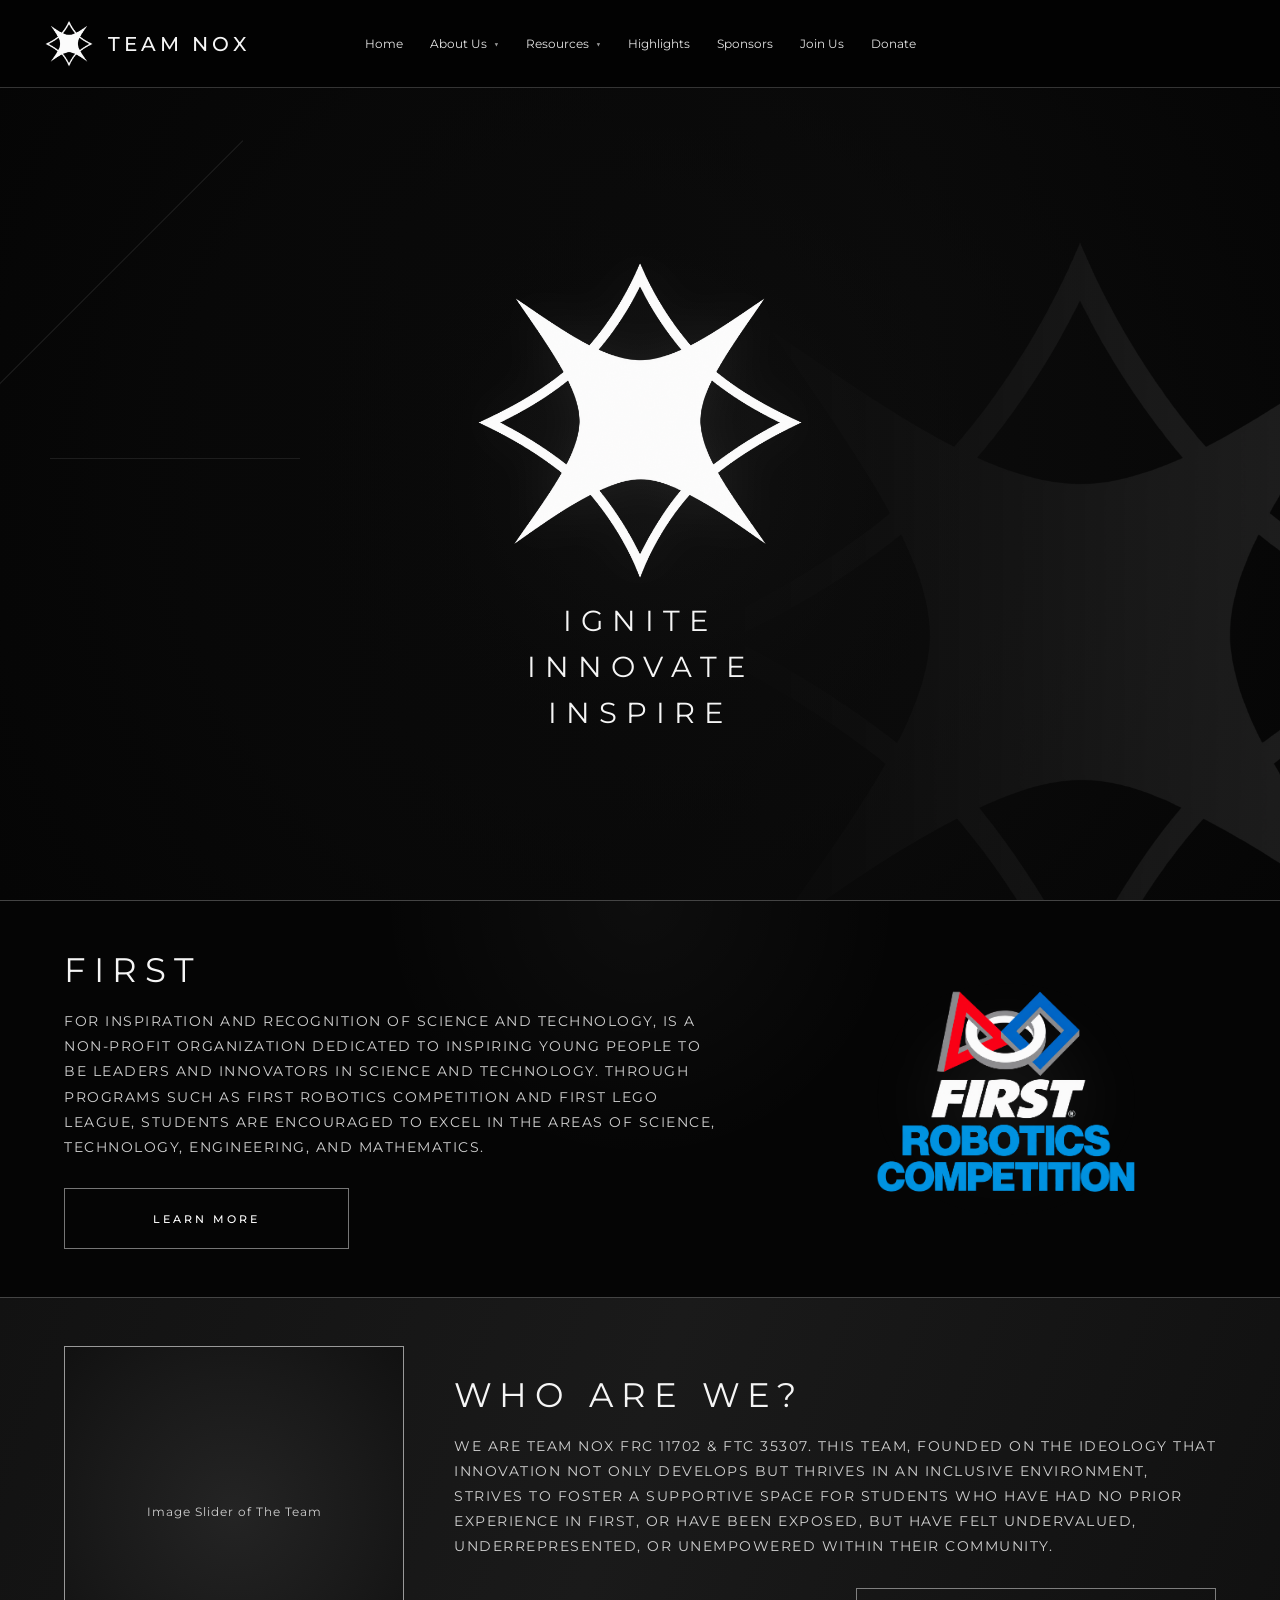
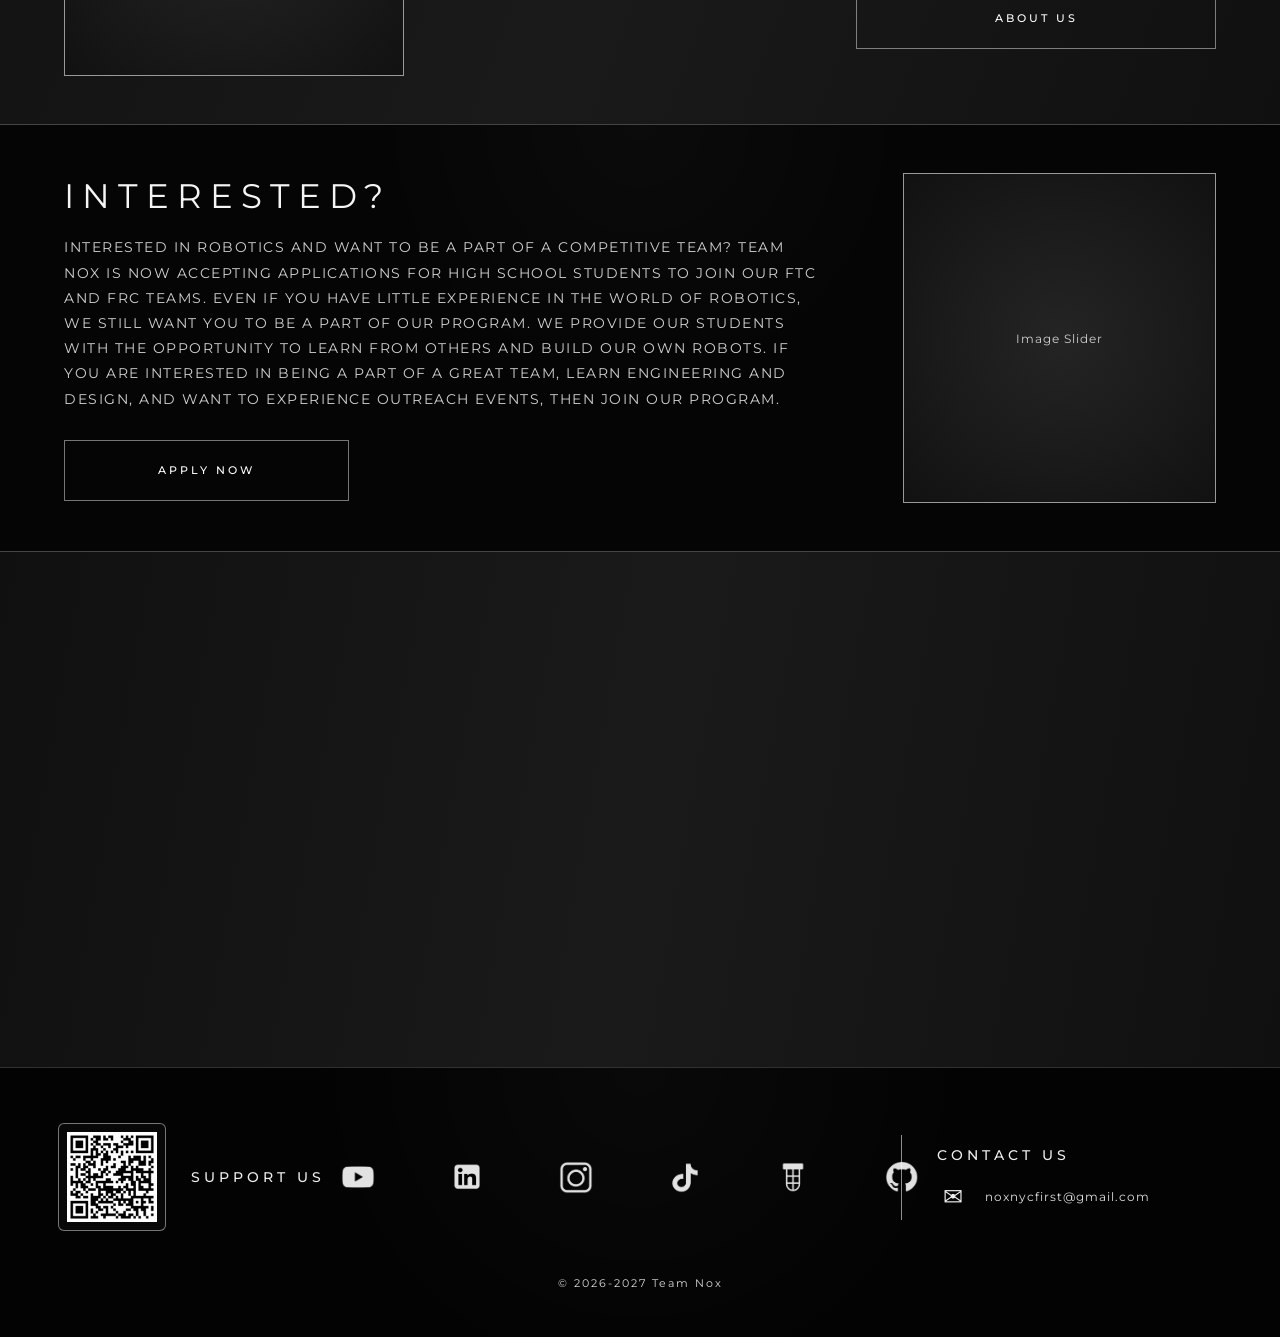
==== commit 3398a45c: "Sponsor Page Redesign" ====
--- a/index.html
+++ b/index.html
@@ -145,22 +145,18 @@
       Sponsor Packet
     </a>
 
-    <a href="../Resources/team-forms.html">
-      Team Forms
-    </a>
-
-    <a href="../Resources/team-handbook.html">
-      Team Handbook
-    </a>
+    <a href="../Resources/team-documents.html">
+  Team Documents
+</a>
 
   </div>
 
 </div>
 
 
-      <a href="#highlights">
-        Highlights
-      </a>
+      <a href="Highlights/highlights.html">
+  Highlights
+</a>
 
       <a href="Sponsor/sponsor.html">
         Sponsors
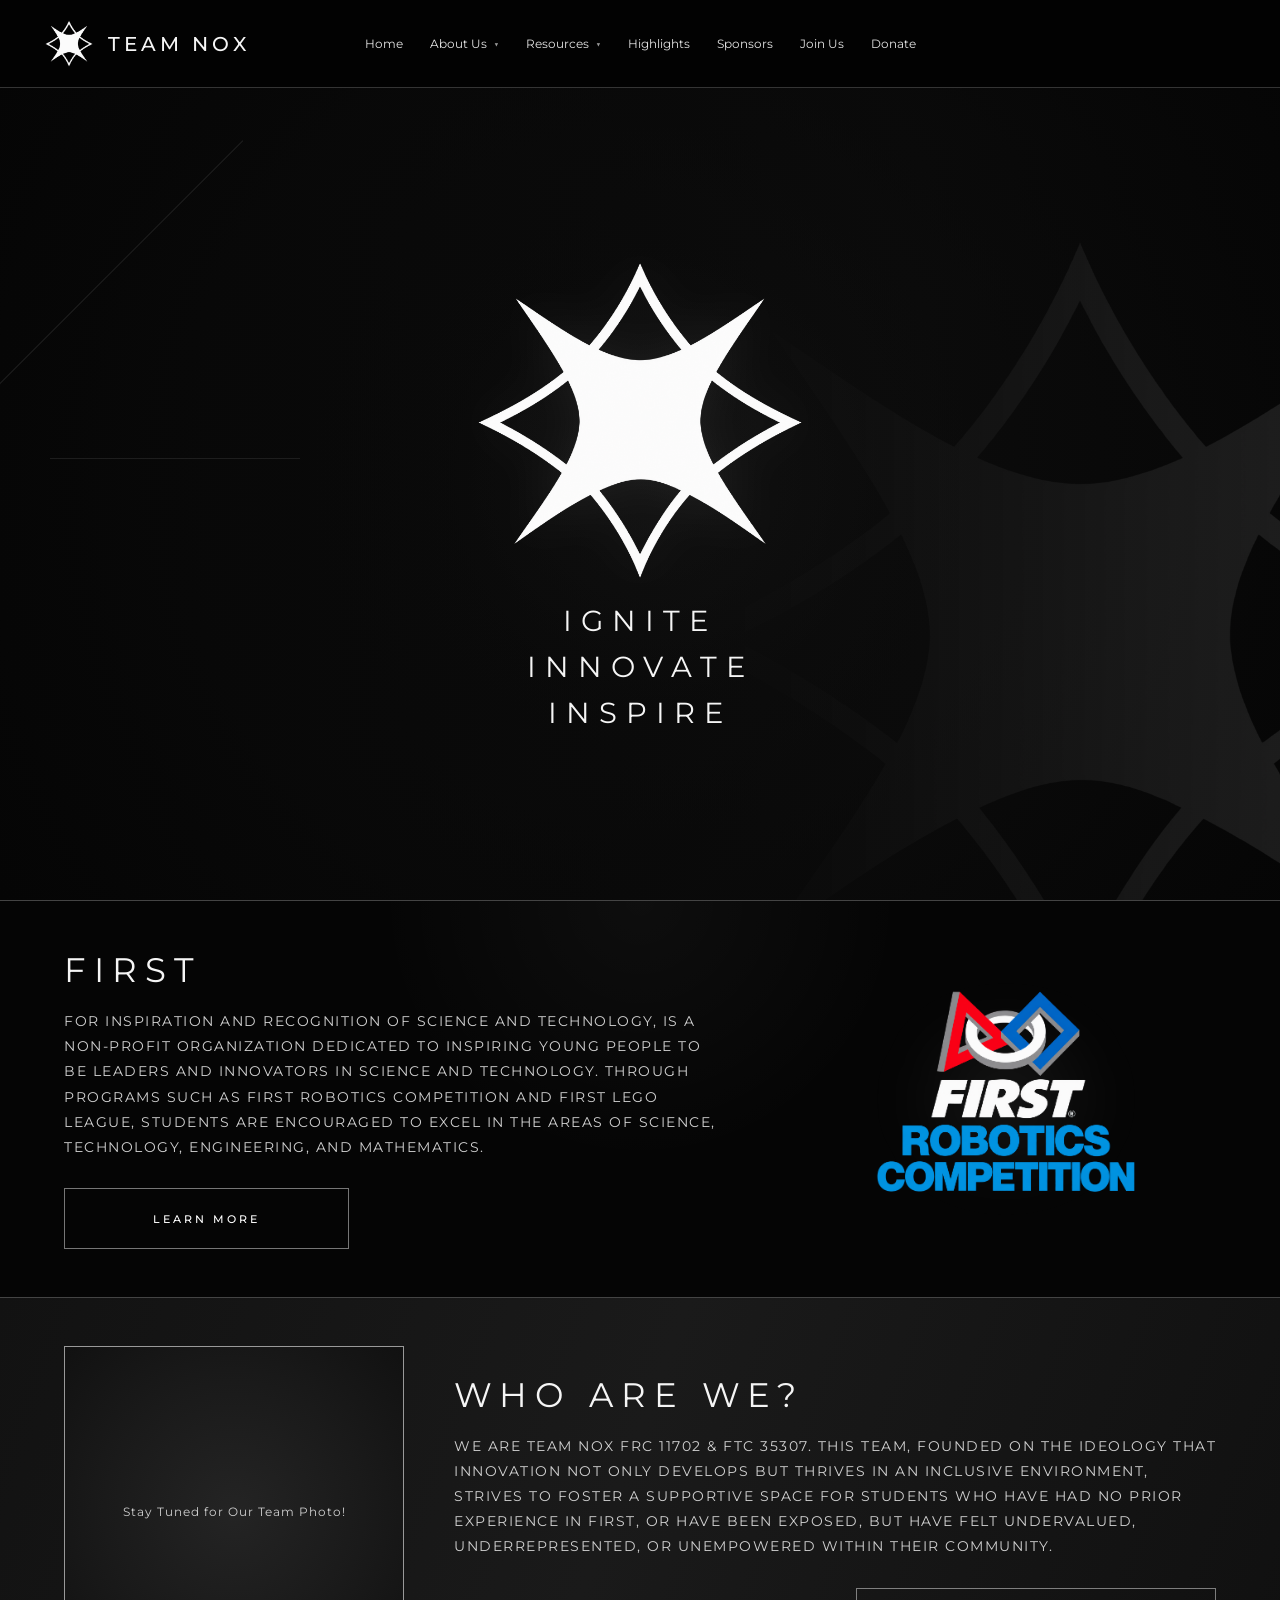
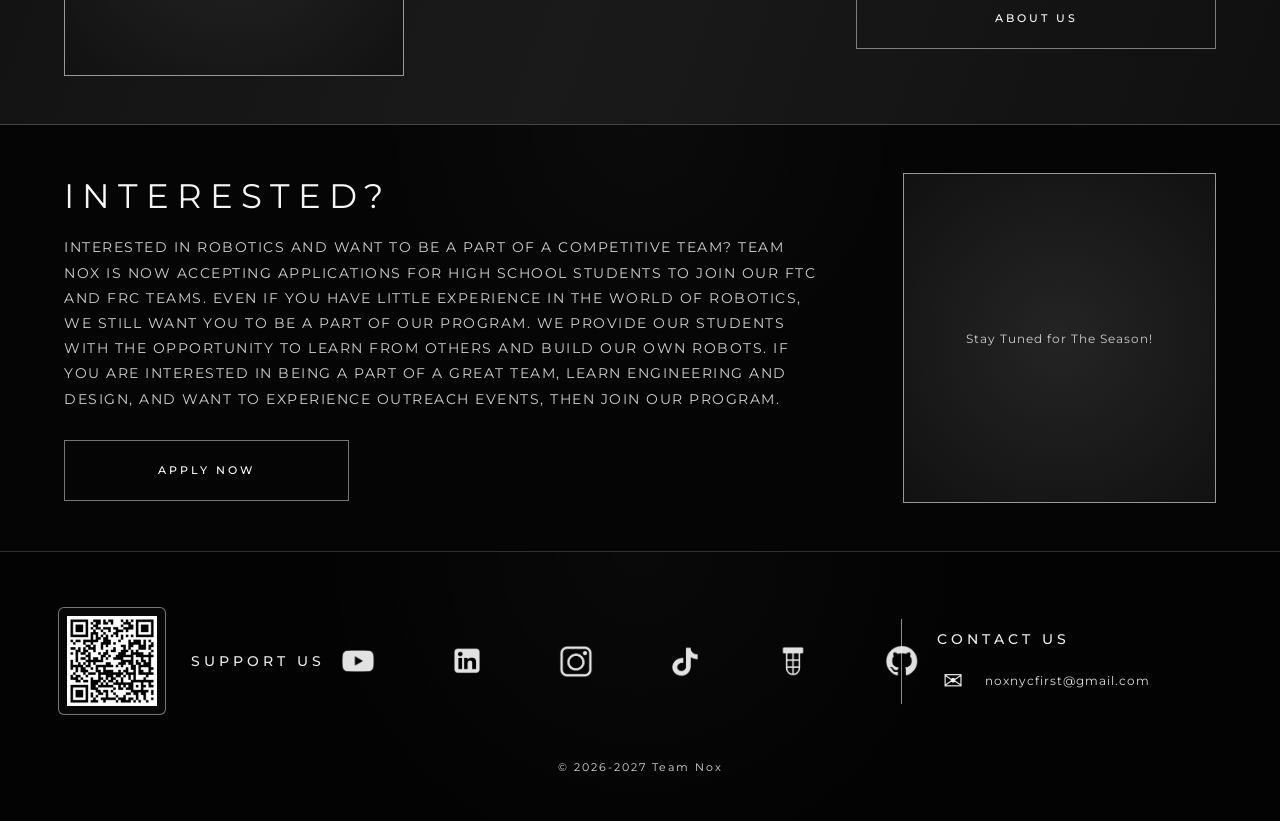
==== commit ac17fac2: "Format Finalized" ====
--- a/index.html
+++ b/index.html
@@ -166,9 +166,13 @@
         Join Us
       </a>
 
-      <a href="#donate">
-        Donate
-      </a>
+      <a
+  href="https://hcb.hackclub.com/donations/start/nox"
+  target="_blank"
+  rel="noopener noreferrer"
+>
+  Donate
+</a>
 
     </nav>
 
@@ -315,7 +319,7 @@
         <div class="image-placeholder">
 
           <span>
-            Image Slider of The Team
+            Stay Tuned for Our Team Photo!
           </span>
 
         </div>
@@ -411,7 +415,7 @@
         <div class="image-placeholder">
 
           <span>
-            Image Slider
+            Stay Tuned for The Season!
           </span>
 
         </div>
@@ -428,7 +432,7 @@
   <!-- =====================================================
        SPONSOR SPOTLIGHT
   ====================================================== -->
-
+<!--
   <section
     class="section sponsors"
     id="sponsors"
@@ -491,7 +495,8 @@
 
     </div>
 
-  </section>
+  </section> 
+  __>
 
 
 
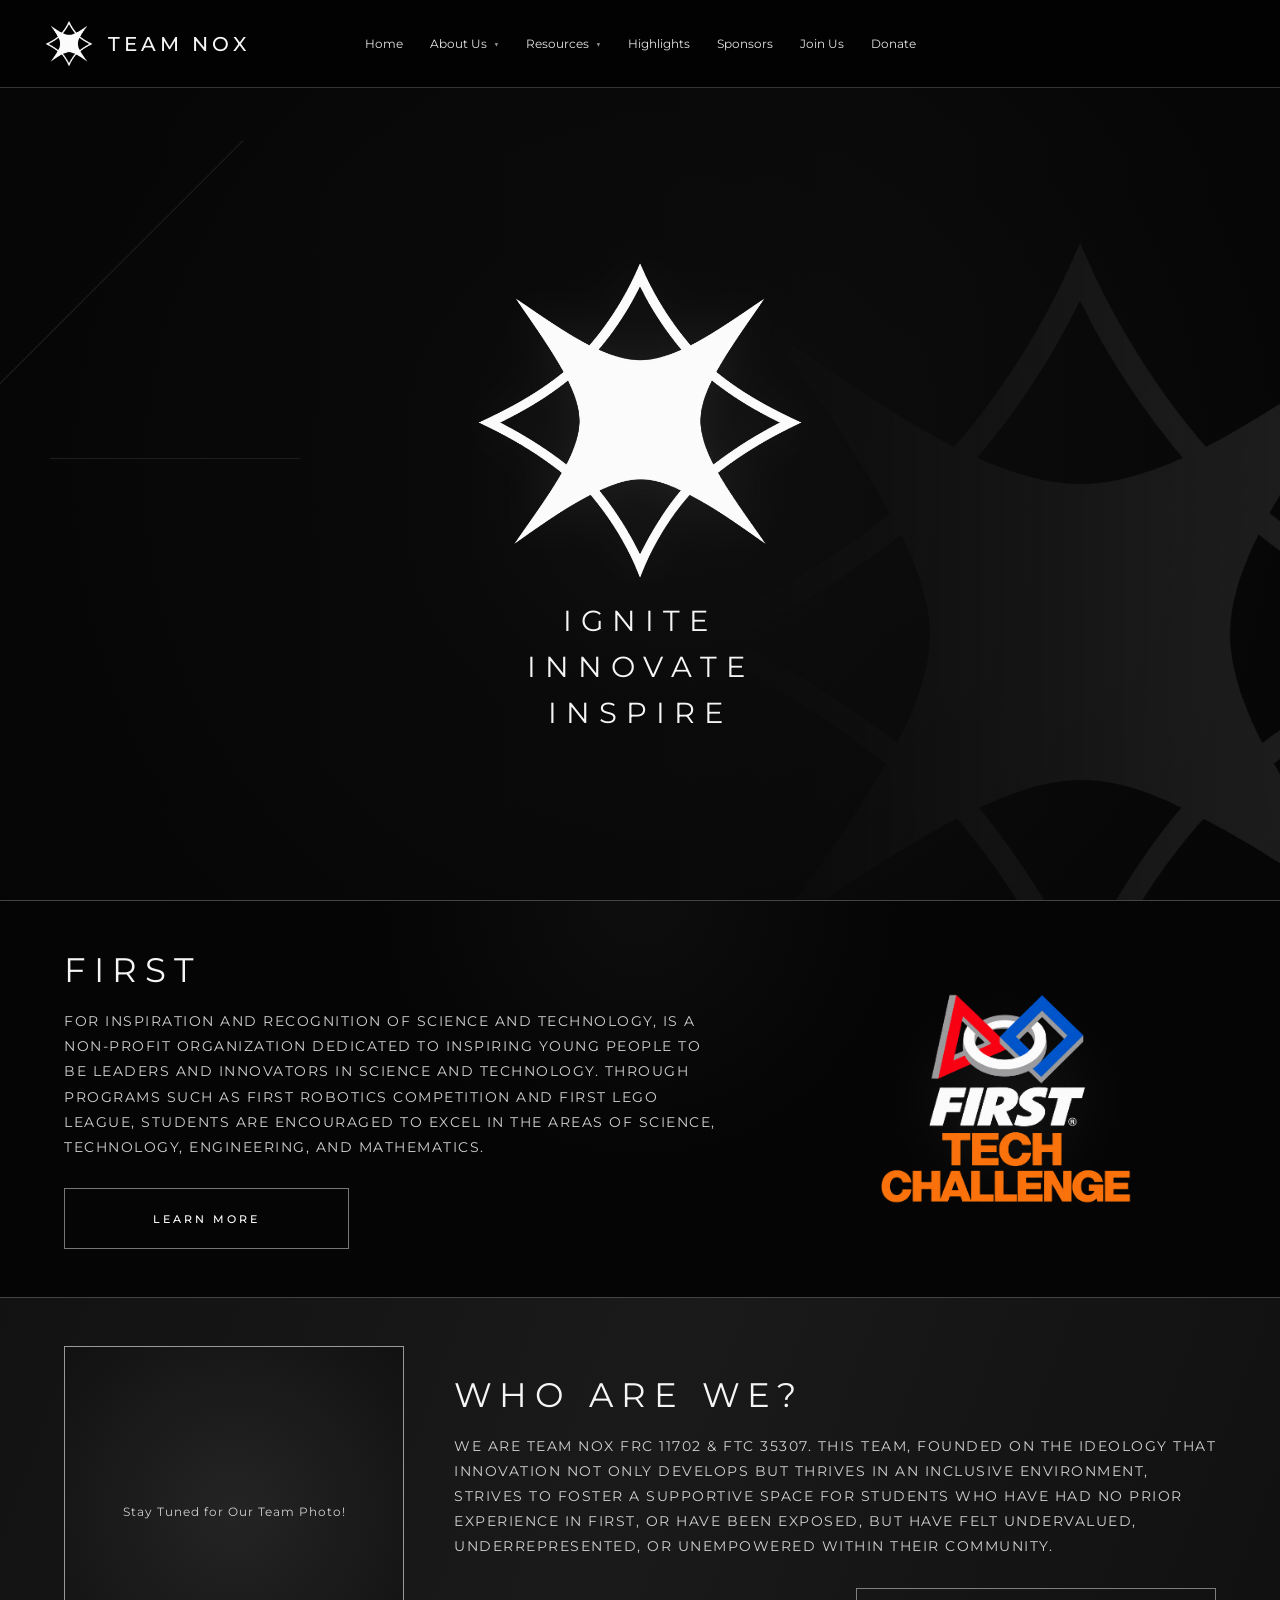
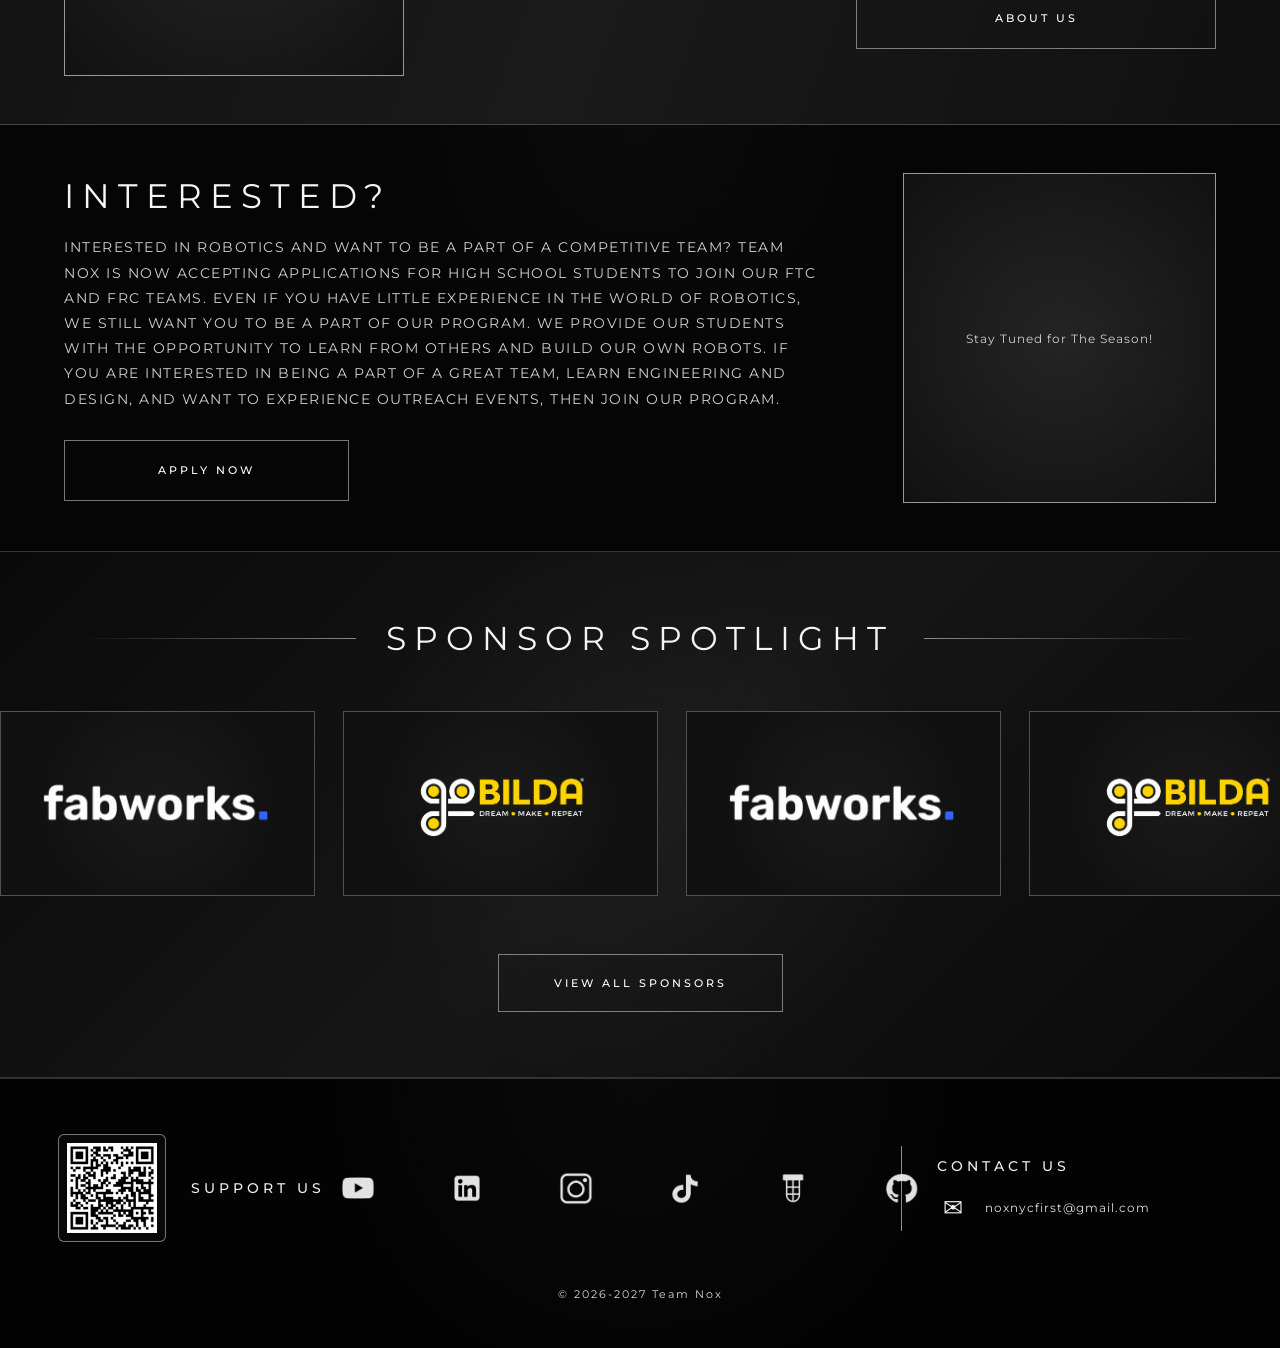
==== commit 82104171: "Sponsor Added" ====
--- a/index.html
+++ b/index.html
@@ -2,6 +2,19 @@
 <html lang="en">
 
 <head>
+
+  <title>Team Nox | FRC 11702 & FTC 35707</title>
+
+<meta
+  name="description"
+  content="Team Nox is a student-led robotics organization in New York City competing in FIRST Robotics Competition and FIRST Tech Challenge."
+>
+
+  <link
+  rel="icon"
+  type="image/png"
+  href="../image/Nox Transparent Logo.png"
+>
 
   <meta charset="UTF-8">
 
@@ -430,73 +443,168 @@
 
 
   <!-- =====================================================
-       SPONSOR SPOTLIGHT
-  ====================================================== -->
-<!--
-  <section
-    class="section sponsors"
-    id="sponsors"
-  >
-
-    <div class="section-inner">
-
-
-      <div class="sponsor-heading">
-
-        <span class="sponsor-line"></span>
-
-        <h2>
-          SPONSOR SPOTLIGHT
-        </h2>
-
-        <span class="sponsor-line"></span>
+     SPONSOR SPOTLIGHT
+====================================================== -->
+
+<section
+  class="section sponsors"
+  id="sponsors"
+>
+
+  <div class="sponsor-spotlight-inner">
+
+    <!-- HEADING -->
+
+    <div class="sponsor-heading">
+
+      <span class="sponsor-line"></span>
+
+      <h2>
+        SPONSOR SPOTLIGHT
+      </h2>
+
+      <span class="sponsor-line"></span>
+
+    </div>
+
+
+
+    <!-- =================================================
+         INFINITE SLIDER
+    ================================================== -->
+
+    <div class="sponsor-marquee">
+
+      <div class="sponsor-marquee-track">
+
+
+        <!-- =============================================
+             FIRST GROUP
+        ============================================== -->
+
+        <div class="sponsor-marquee-group">
+
+
+          <div class="sponsor-logo-card">
+
+            <img
+              src="image/Sponsor/Fabworks.png"
+              alt="Fabworks"
+            >
+
+          </div>
+
+
+          <div class="sponsor-logo-card">
+
+            <img
+              src="image/Sponsor/GoBilda.png"
+              alt="goBILDA"
+            >
+
+          </div>
+
+
+          <div class="sponsor-logo-card">
+
+            <img
+              src="image/Sponsor/Fabworks.png"
+              alt="Fabworks"
+            >
+
+          </div>
+
+
+          <div class="sponsor-logo-card">
+
+            <img
+              src="image/Sponsor/GoBilda.png"
+              alt="goBILDA"
+            >
+
+          </div>
+
+
+        </div>
+
+
+
+        <!-- =============================================
+             DUPLICATE GROUP
+             REQUIRED FOR SEAMLESS LOOP
+        ============================================== -->
+
+        <div
+          class="sponsor-marquee-group"
+          aria-hidden="true"
+        >
+
+
+          <div class="sponsor-logo-card">
+
+            <img
+              src="image/Sponsor/Fabworks.png"
+              alt=""
+            >
+
+          </div>
+
+
+          <div class="sponsor-logo-card">
+
+            <img
+              src="image/Sponsor/GoBilda.png"
+              alt=""
+            >
+
+          </div>
+
+
+          <div class="sponsor-logo-card">
+
+            <img
+              src="image/Sponsor/Fabworks.png"
+              alt=""
+            >
+
+          </div>
+
+
+          <div class="sponsor-logo-card">
+
+            <img
+              src="image/Sponsor/GoBilda.png"
+              alt=""
+            >
+
+          </div>
+
+
+        </div>
+
 
       </div>
 
-
-      <div class="sponsor-grid">
-
-        <div class="sponsor-card">
-          Image of Sponsor 1
-        </div>
-
-        <div class="sponsor-card">
-          Image of Sponsor 2
-        </div>
-
-        <div class="sponsor-card">
-          Image of Sponsor 3
-        </div>
-
-        <div class="sponsor-card">
-          Image of Sponsor 4
-        </div>
-
-      </div>
-
-
-      <div
-        style="
-          display: flex;
-          justify-content: center;
-          margin-top: 38px;
-        "
+    </div>
+
+
+
+    <!-- VIEW ALL -->
+
+    <div class="sponsor-view-all">
+
+      <a
+        href="Sponsor/sponsor.html"
+        class="outline-button"
       >
-
-        <a
-          href="Sponsor/sponsor.html"
-          class="outline-button"
-        >
-          VIEW ALL SPONSORS
-        </a>
-
-      </div>
-
+        VIEW ALL SPONSORS
+      </a>
 
     </div>
 
-  </section> 
-  __>
+  </div>
+
+</section>
 
 
 
--- a/style.css
+++ b/style.css
@@ -913,38 +913,106 @@
 
 
 /* =========================================================
-   HOMEPAGE SPONSORS
+   SPONSOR SPOTLIGHT
 ========================================================= */
 
 .sponsors {
+  width: 100%;
+
+  position: relative;
+
+  overflow: hidden;
+
+  padding:
+    70px
+    0
+    65px;
+
+  border-top:
+    1px solid
+    #343434;
+
+  border-bottom:
+    1px solid
+    #343434;
+
   background:
+    radial-gradient(
+      circle at 50% 50%,
+      rgba(255, 255, 255, 0.035),
+      transparent 42%
+    ),
     linear-gradient(
-      100deg,
-      #101010 0%,
-      #1a1a1a 50%,
-      #101010 100%
+      135deg,
+      #0a0a0a,
+      #161616 50%,
+      #090909
     );
 }
 
+
+/* =========================================================
+   INNER
+========================================================= */
+
+.sponsor-spotlight-inner {
+  width: 100%;
+
+  position: relative;
+
+  z-index: 2;
+}
+
+
+/* =========================================================
+   HEADING
+========================================================= */
+
 .sponsor-heading {
-  margin-bottom: 35px;
-
-  display: flex;
-  align-items: center;
-  justify-content: center;
+  width:
+    min(
+      1380px,
+      88%
+    );
+
+  margin:
+    0
+    auto
+    50px;
+
+  display: grid;
+
+  grid-template-columns:
+    1fr
+    auto
+    1fr;
+
+  align-items: center;
 
   gap: 30px;
 }
 
+
 .sponsor-heading h2 {
+  margin: 0;
+
   color: #f5f5f5;
 
-  font-family: "Montserrat", sans-serif;
-
-  font-size: 34px;
+  font-family:
+    "Montserrat",
+    sans-serif;
+
+  font-size:
+    clamp(
+      27px,
+      2.6vw,
+      38px
+    );
 
   font-weight: 400;
 
+  line-height: 1;
+
   letter-spacing: 8px;
 
   text-align: center;
@@ -952,76 +1020,310 @@
   white-space: nowrap;
 }
 
+
 .sponsor-line {
-  width: 240px;
+  width: 100%;
+
   height: 1px;
 
   background:
     linear-gradient(
       90deg,
       transparent,
-      rgba(255, 255, 255, 0.45)
+      rgba(255, 255, 255, 0.5)
     );
 }
+
 
 .sponsor-line:last-child {
   background:
     linear-gradient(
       90deg,
-      rgba(255, 255, 255, 0.45),
+      rgba(255, 255, 255, 0.5),
       transparent
     );
 }
 
-.sponsor-grid {
-  display: grid;
-
-  grid-template-columns:
-    repeat(4, 1fr);
-
-  gap: 30px;
-}
-
-.sponsor-card {
-  height: 215px;
-
-  display: flex;
-  align-items: center;
+
+/* =========================================================
+   MARQUEE WINDOW
+========================================================= */
+
+.sponsor-marquee {
+  width: 100%;
+
+  overflow: hidden;
+
+  position: relative;
+
+  padding:
+    6px
+    0;
+}
+
+
+/* =========================================================
+   TRACK
+========================================================= */
+
+.sponsor-marquee-track {
+  width: max-content;
+
+  display: flex;
+
+  align-items: center;
+
+  animation:
+    sponsor-marquee-move
+    20s
+    linear
+    infinite;
+
+  will-change:
+    transform;
+}
+
+
+/* =========================================================
+   EACH IDENTICAL GROUP
+========================================================= */
+
+.sponsor-marquee-group {
+  display: flex;
+
+  align-items: center;
+
+  gap: 28px;
+
+  flex-shrink: 0;
+
+  padding-right: 28px;
+}
+
+
+/* =========================================================
+   ACTUAL MOVEMENT
+========================================================= */
+
+@keyframes sponsor-marquee-move {
+
+  0% {
+    transform:
+      translateX(0);
+  }
+
+  100% {
+    transform:
+      translateX(-50%);
+  }
+
+}
+
+
+/* =========================================================
+   SPONSOR CARD
+========================================================= */
+
+.sponsor-logo-card {
+  width: 315px;
+
+  height: 185px;
+
+  flex:
+    0
+    0
+    315px;
+
+  display: flex;
+
+  align-items: center;
+
   justify-content: center;
+
+  padding: 30px;
+
+  box-sizing: border-box;
 
   border:
     1px solid
-    #989898;
+    rgba(255, 255, 255, 0.27);
 
   background:
     radial-gradient(
       circle at center,
-      #252525,
-      #151515
-    );
-
-  color: #d6d6d6;
-
-  font-family: "Montserrat", sans-serif;
-
-  font-size: 12px;
-
-  font-weight: 400;
-
-  letter-spacing: 1px;
+      rgba(255, 255, 255, 0.04),
+      transparent 65%
+    ),
+    #111111;
 
   transition:
-    transform 0.3s ease,
-    background 0.3s ease,
-    border-color 0.3s ease;
-}
-
-.sponsor-card:hover {
-  transform: translateY(-5px);
-
-  background: #242424;
-
-  border-color: #fff;
+    border-color 0.3s ease,
+    background 0.3s ease;
+}
+
+
+.sponsor-logo-card:hover {
+  border-color:
+    rgba(255, 255, 255, 0.65);
+
+  background:
+    #171717;
+}
+
+
+/* =========================================================
+   LOGOS
+========================================================= */
+
+.sponsor-logo-card img {
+  width: 100%;
+
+  max-width: 255px;
+
+  max-height: 110px;
+
+  display: block;
+
+  object-fit: contain;
+}
+
+
+/* =========================================================
+   VIEW ALL
+========================================================= */
+
+.sponsor-view-all {
+  margin-top: 52px;
+
+  display: flex;
+
+  justify-content: center;
+}
+
+
+.sponsor-view-all
+.outline-button {
+  width: 285px;
+
+  height: 58px;
+
+  margin: 0;
+
+  display: flex;
+
+  align-items: center;
+
+  justify-content: center;
+}
+
+
+/* =========================================================
+   OPTIONAL: PAUSE WHEN HOVERING
+========================================================= */
+
+.sponsor-marquee:hover
+.sponsor-marquee-track {
+  animation-play-state: paused;
+}
+
+
+/* =========================================================
+   TABLET
+========================================================= */
+
+@media (max-width: 900px) {
+
+  .sponsor-heading {
+    width: 90%;
+
+    gap: 18px;
+  }
+
+
+  .sponsor-heading h2 {
+    font-size: 24px;
+
+    letter-spacing: 5px;
+  }
+
+
+  .sponsor-logo-card {
+    width: 275px;
+
+    height: 165px;
+
+    flex-basis: 275px;
+  }
+
+
+  .sponsor-logo-card img {
+    max-width: 215px;
+
+    max-height: 95px;
+  }
+
+}
+
+
+/* =========================================================
+   MOBILE
+========================================================= */
+
+@media (max-width: 600px) {
+
+  .sponsors {
+    padding:
+      50px
+      0;
+  }
+
+
+  .sponsor-heading {
+    grid-template-columns:
+      30px
+      auto
+      30px;
+
+    gap: 12px;
+  }
+
+
+  .sponsor-heading h2 {
+    font-size: 18px;
+
+    letter-spacing: 3px;
+  }
+
+
+  .sponsor-marquee-group {
+    gap: 18px;
+
+    padding-right: 18px;
+  }
+
+
+  .sponsor-logo-card {
+    width: 225px;
+
+    height: 140px;
+
+    flex-basis: 225px;
+
+    padding: 22px;
+  }
+
+
+  .sponsor-logo-card img {
+    max-width: 180px;
+
+    max-height: 80px;
+  }
+
+
+  .sponsor-view-all {
+    margin-top: 40px;
+  }
+
 }
 
 
